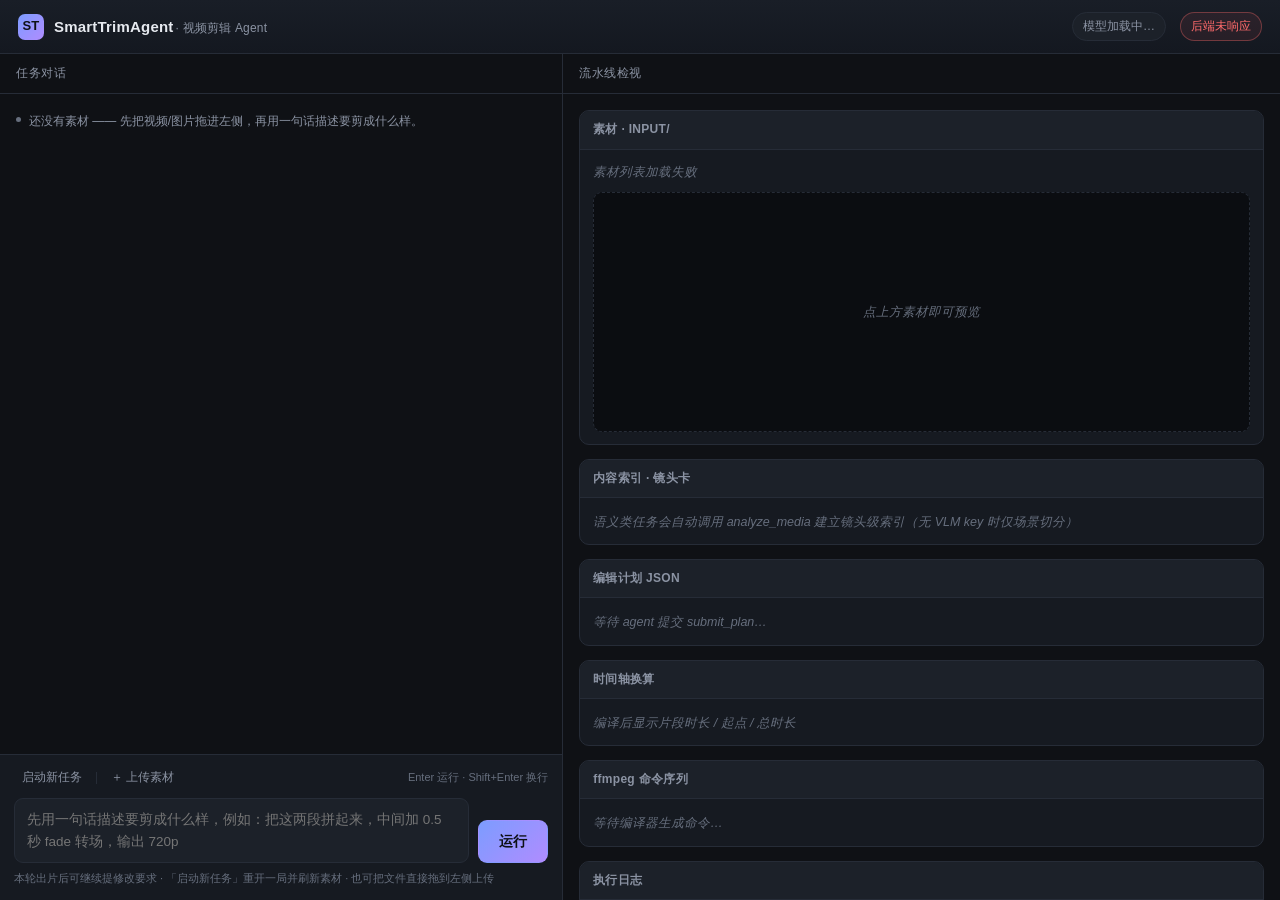
==== web/index.html @ 622e2abd "feat: V4 —— 多模态感知层：analyze_media 镜头级内容理解 - 新增 video_editing/content_analysis.py：ffmpeg 场景切分（确定性时间边界）" ====
<!DOCTYPE html>
<html lang="zh-CN">
<head>
<meta charset="utf-8">
<meta name="viewport" content="width=device-width, initial-scale=1">
<title>SmartTrimAgent · 视频剪辑 Agent</title>
<style>
  :root{
    --bg:#0f1115; --panel:#161a21; --panel2:#1c2129; --line:#262c37;
    --text:#e6e9ef; --muted:#8b93a3; --dim:#666e7d;
    --accent:#7c9cff; --accent2:#b08cff;
    --ok:#3ddc84; --bad:#ff6b6b; --warn:#ffc14d;
    --mono:"JetBrains Mono",ui-monospace,Consolas,"Courier New",monospace;
  }
  *{box-sizing:border-box}
  html,body{height:100%}
  body{
    margin:0;background:var(--bg);color:var(--text);
    font:14px/1.6 -apple-system,BlinkMacSystemFont,"Segoe UI","Microsoft YaHei",sans-serif;
    display:flex;flex-direction:column;overflow:hidden;
  }
  /* ---------- header ---------- */
  header{
    display:flex;align-items:center;gap:14px;padding:12px 18px;
    background:linear-gradient(180deg,#191e27,#141820);border-bottom:1px solid var(--line);
    flex:0 0 auto;
  }
  .logo{display:flex;align-items:center;gap:10px;font-weight:600;font-size:15px;letter-spacing:.2px}
  .logo .mark{
    width:26px;height:26px;border-radius:7px;flex:0 0 auto;
    background:linear-gradient(135deg,var(--accent),var(--accent2));
    display:grid;place-items:center;font-size:13px;color:#0e1116;font-weight:800;
  }
  .logo small{font-weight:400;color:var(--muted);font-size:12px;margin-left:2px}
  .grow{flex:1}
  .pill{
    font-size:12px;padding:4px 10px;border-radius:999px;border:1px solid var(--line);
    background:var(--panel2);color:var(--muted);white-space:nowrap;
  }
  .pill.ok{color:var(--ok);border-color:rgba(61,220,132,.35);background:rgba(61,220,132,.08)}
  .pill.bad{color:var(--bad);border-color:rgba(255,107,107,.35);background:rgba(255,107,107,.08)}
  /* ---------- layout ---------- */
  main{flex:1;display:grid;grid-template-columns:minmax(360px,44fr) 56fr;min-height:0}
  .col{display:flex;flex-direction:column;min-height:0;min-width:0}
  .col.left{border-right:1px solid var(--line)}
  .colhead{
    padding:10px 16px;font-size:12px;color:var(--muted);letter-spacing:.5px;
    text-transform:uppercase;border-bottom:1px solid var(--line);flex:0 0 auto;
    display:flex;align-items:center;gap:8px;
  }
  .scroll{overflow-y:auto;overflow-x:hidden;padding:16px;flex:1;min-height:0}
  .scroll::-webkit-scrollbar{width:10px}
  .scroll::-webkit-scrollbar-thumb{background:#2b313c;border-radius:6px}
  .scroll::-webkit-scrollbar-track{background:transparent}
  /* ---------- chat ---------- */
  #msgs{display:flex;flex-direction:column;gap:14px}
  .msg{max-width:100%}
  .who{font-size:11px;color:var(--dim);margin-bottom:5px;letter-spacing:.4px;text-transform:uppercase}
  .bubble{
    background:var(--panel);border:1px solid var(--line);border-radius:10px;
    padding:10px 13px;white-space:pre-wrap;word-break:break-word;
  }
  .msg.user .bubble{background:rgba(124,156,255,.10);border-color:rgba(124,156,255,.28)}
  .tc{margin-top:9px;display:flex;flex-direction:column;gap:6px}
  .tc-item{
    border:1px solid var(--line);border-radius:8px;background:var(--panel2);overflow:hidden;
  }
  .tc-item>summary{
    cursor:pointer;padding:6px 10px;font-size:12px;display:flex;align-items:center;gap:7px;
    list-style:none;user-select:none;
  }
  .tc-item>summary::-webkit-details-marker{display:none}
  .tc-item>summary::before{content:"▸";color:var(--dim);font-size:10px;transition:transform .15s}
  .tc-item[open]>summary::before{transform:rotate(90deg)}
  .tc-name{font-family:var(--mono);color:var(--accent);font-size:12px}
  pre{
    margin:0;padding:10px 12px;background:#12161d;border-top:1px solid var(--line);
    font-family:var(--mono);font-size:11.5px;line-height:1.55;overflow-x:auto;
    max-height:280px;overflow-y:auto;color:#c9d1e0;
  }
  .sys-line{
    font-size:12px;color:var(--muted);padding:2px 0;display:flex;gap:8px;align-items:baseline;
  }
  .sys-line .dot{width:5px;height:5px;border-radius:50%;background:var(--dim);flex:0 0 auto;position:relative;top:-3px}
  .sys-line.run .dot{background:var(--accent);animation:pulse 1.1s ease-in-out infinite}
  @keyframes pulse{0%,100%{opacity:.35}50%{opacity:1}}
  .err{
    border:1px solid rgba(255,107,107,.4);background:rgba(255,107,107,.08);
    border-radius:9px;padding:10px 13px;color:#ffb3b3;
  }
  /* ---------- 反问 / 幻觉标记 ---------- */
  .qtag{
    display:inline-block;font-size:10px;font-weight:700;letter-spacing:.5px;
    padding:1px 7px;border-radius:5px;margin-bottom:6px;
    background:rgba(255,193,77,.16);color:var(--warn);
  }
  .opts{display:flex;flex-wrap:wrap;gap:6px;margin-top:9px}
  .opt{
    font-size:11.5px;padding:4px 10px;border-radius:999px;cursor:pointer;
    border:1px solid rgba(255,193,77,.45);background:rgba(255,193,77,.10);
    color:var(--warn);transition:.15s;white-space:nowrap;
  }
  .opt:hover{background:rgba(255,193,77,.24);color:#ffd699}
  .hallu{
    font-size:12px;color:var(--warn);border:1px solid rgba(255,193,77,.35);
    background:rgba(255,193,77,.07);border-radius:8px;padding:7px 11px;
  }
  /* ---------- composer ---------- */
  .composer{flex:0 0 auto;border-top:1px solid var(--line);padding:10px 14px 12px;background:var(--panel)}
  .toolbar{display:flex;align-items:center;gap:2px;margin-bottom:8px}
  .btn-flat{
    font:inherit;font-size:12px;font-weight:500;background:none;border:none;
    color:var(--muted);cursor:pointer;padding:3px 8px;border-radius:6px;white-space:nowrap;
  }
  .btn-flat:hover{color:var(--accent);background:rgba(124,156,255,.08)}
  .btn-flat:disabled{opacity:.4;cursor:not-allowed}
  .tsep{width:1px;height:12px;background:var(--line);margin:0 4px;flex:0 0 auto}
  .toolbar .grow{flex:1}
  .toolbar .keys{font-size:11px;color:var(--dim)}
  .inputrow{display:flex;gap:9px;align-items:flex-end}
  textarea{
    flex:1;resize:none;min-height:44px;max-height:150px;padding:10px 12px;
    background:var(--panel2);color:var(--text);border:1px solid var(--line);
    border-radius:9px;font:inherit;font-size:13.5px;outline:none;
  }
  textarea:focus{border-color:rgba(124,156,255,.55);box-shadow:0 0 0 3px rgba(124,156,255,.10)}
  button{
    font:inherit;font-weight:600;font-size:13.5px;padding:10px 20px;border-radius:9px;
    border:1px solid transparent;cursor:pointer;white-space:nowrap;
    background:linear-gradient(135deg,var(--accent),var(--accent2));color:#0d1016;
  }
  button:disabled{opacity:.45;cursor:not-allowed}
  .hint{font-size:11px;color:var(--dim);margin-top:7px}
  /* ---------- 成品播放器（限高缩小，居中） ---------- */
  #cardResult .body{display:flex;flex-direction:column;align-items:center}
  #player{max-width:100%;max-height:300px;width:auto;border-radius:9px;background:#000;
          display:block;border:1px solid var(--line);object-fit:contain}
  /* ---------- 素材（右栏列表 + 预览） ---------- */
  .col.left{position:relative}
  .matwrap{display:flex;flex-direction:column;gap:10px}
  .matlist{
    display:flex;flex-wrap:wrap;gap:6px;
    max-height:136px;overflow-y:auto;padding-right:2px;
  }
  .mat{
    display:flex;align-items:center;gap:8px;flex:1 1 270px;min-width:200px;
    font-size:12px;padding:6px 8px;
    border:1px solid var(--line);border-radius:8px;background:var(--panel2);
    cursor:pointer;transition:.15s;position:relative;overflow:hidden;
  }
  .mat:hover{border-color:rgba(124,156,255,.5);background:#232a35}
  .mat.on{border-color:rgba(124,156,255,.75);background:rgba(124,156,255,.10)}
  .mat .kind{font-size:9.5px;font-weight:700;letter-spacing:.5px;padding:2px 5px;
             border-radius:4px;flex:0 0 auto}
  .mat .kind.video{background:rgba(124,156,255,.16);color:var(--accent)}
  .mat .kind.image{background:rgba(61,220,132,.14);color:var(--ok)}
  .mat .kind.audio{background:rgba(255,193,77,.14);color:var(--warn)}
  .mat .nmwrap{flex:1;min-width:0;display:flex;flex-direction:column;line-height:1.35}
  .mat .nm{overflow:hidden;text-overflow:ellipsis;white-space:nowrap}
  .mat .meta{color:var(--dim);font-size:10.5px;font-family:var(--mono);
             overflow:hidden;text-overflow:ellipsis;white-space:nowrap}
  .mat .act,.mat .del{
    flex:0 0 auto;font-size:10.5px;color:var(--dim);
    border:1px solid var(--line);border-radius:5px;padding:1px 6px;line-height:1.5;
  }
  .mat .act:hover{color:var(--accent);border-color:rgba(124,156,255,.5)}
  .mat .del:hover{color:var(--bad);border-color:rgba(255,107,107,.5)}
  .mat .bar{position:absolute;left:0;bottom:0;height:2px;background:var(--accent);
            width:0;transition:width .2s}
  .mat.up{border-style:dashed;opacity:.85;cursor:default}
  .mat.err{border-color:rgba(255,107,107,.5);color:#ffb3b3;cursor:default}
  .matprev{
    min-height:240px;padding:12px;border-radius:9px;
    border:1px dashed var(--line);background:#0b0d11;
    display:flex;flex-direction:column;align-items:center;justify-content:center;gap:9px;
  }
  .matprev img,.matprev video{
    max-width:100%;max-height:330px;display:block;border-radius:7px;background:#000;
  }
  .matprev audio{width:min(100%,420px)}
  .matprev .cap{font-size:11.5px;color:var(--muted);text-align:center;line-height:1.7;
                word-break:break-all;max-width:100%}
  .matprev .cap a{color:var(--accent);text-decoration:none}
  .matprev .cap a:hover{text-decoration:underline}
  .dropover{
    position:absolute;inset:0;z-index:20;display:none;place-items:center;
    background:rgba(124,156,255,.10);border:2px dashed rgba(124,156,255,.6);
    border-radius:10px;font-size:15px;font-weight:600;color:var(--accent);pointer-events:none;
  }
  .dropover.on{display:grid}
  /* ---------- 内容索引（V4 镜头卡） ---------- */
  .cfile{margin-bottom:10px}
  .cfile:last-child{margin-bottom:0}
  .cfile .fn{font-size:11.5px;color:var(--muted);margin-bottom:5px;word-break:break-all}
  .cfile .sum{font-size:11px;color:var(--dim);margin-bottom:6px}
  .shotrow{display:flex;gap:8px;align-items:baseline;font-size:12px;
    border:1px solid var(--line);border-radius:7px;padding:4px 8px;
    background:var(--panel2);margin-bottom:4px}
  .shotrow .rng{font-family:var(--mono);font-size:10.5px;color:var(--accent);
    flex:0 0 auto;min-width:104px}
  .shotrow .lab{color:var(--text);min-width:0;flex:1}
  .qchip{font-size:10px;font-weight:700;padding:1px 6px;border-radius:4px;flex:0 0 auto}
  .qchip.good{background:rgba(61,220,132,.14);color:var(--ok)}
  .qchip.ok{background:rgba(124,156,255,.12);color:var(--accent)}
  .qchip.poor{background:rgba(255,193,77,.14);color:var(--warn)}
  .anaprog{font-size:12px;color:var(--muted);margin-bottom:10px}
  .anaprog .pbar{display:inline-block;width:90px;height:6px;border-radius:3px;
    background:var(--line);vertical-align:middle;margin-left:8px;overflow:hidden}
  .anaprog .pbar i{display:block;height:100%;background:var(--accent);width:0;transition:width .3s}
  /* ---------- inspector ---------- */
  .card{
    background:var(--panel);border:1px solid var(--line);border-radius:10px;
    margin-bottom:14px;overflow:hidden;
  }
  .card>h3{
    margin:0;padding:9px 13px;font-size:12px;font-weight:600;letter-spacing:.3px;
    color:var(--muted);border-bottom:1px solid var(--line);background:var(--panel2);
    display:flex;align-items:center;gap:8px;
  }
  .card>h3 .grow{flex:1}
  .card .body{padding:12px 13px}
  .empty{color:var(--dim);font-size:12.5px;font-style:italic}
  /* stat grid */
  .stats{display:grid;grid-template-columns:repeat(auto-fit,minmax(120px,1fr));gap:9px}
  .stat{background:var(--panel2);border:1px solid var(--line);border-radius:8px;padding:8px 10px}
  .stat .k{font-size:10.5px;color:var(--dim);letter-spacing:.4px;text-transform:uppercase}
  .stat .v{font-family:var(--mono);font-size:14px;color:var(--accent);margin-top:2px}
  /* commands */
  .cmd{border-top:1px solid var(--line);padding:10px 0}
  .cmd:first-child{border-top:0;padding-top:0}
  .cmd .meta{display:flex;align-items:center;gap:8px;margin-bottom:6px;flex-wrap:wrap}
  .stage{
    font-size:10px;font-weight:700;letter-spacing:.6px;text-transform:uppercase;
    padding:2px 7px;border-radius:5px;
  }
  .stage.detect{background:rgba(255,193,77,.14);color:var(--warn)}
  .stage.normalize{background:rgba(124,156,255,.14);color:var(--accent)}
  .stage.render{background:rgba(176,140,255,.16);color:var(--accent2)}
  .cmd .desc{font-size:12.5px;color:var(--text)}
  .cmd code{
    display:block;font-family:var(--mono);font-size:11.5px;line-height:1.6;color:#a9b4c8;
    background:#12161d;border:1px solid var(--line);border-radius:7px;padding:9px 11px;
    white-space:pre-wrap;word-break:break-all;
  }
  /* log */
  .log{display:flex;flex-direction:column;gap:7px}
  .logrow{display:flex;gap:9px;align-items:flex-start;font-size:12.5px}
  .badge{
    font-size:10px;font-weight:700;padding:2px 7px;border-radius:5px;flex:0 0 auto;
    position:relative;top:2px;
  }
  .badge.ok{background:rgba(61,220,132,.14);color:var(--ok)}
  .badge.fail{background:rgba(255,107,107,.14);color:var(--bad)}
  /* result */
  video{max-width:100%;border-radius:9px;background:#000;display:block;border:1px solid var(--line)}
  .resultbar{display:flex;align-items:center;gap:10px;margin-top:10px;flex-wrap:wrap}
  .resultbar a{
    color:var(--accent);text-decoration:none;font-size:12.5px;
    border:1px solid rgba(124,156,255,.3);padding:4px 10px;border-radius:7px;
  }
  .resultbar a:hover{background:rgba(124,156,255,.1)}
  .verify{font-size:12.5px;display:flex;align-items:center;gap:6px}
  @media (max-width:940px){
    main{grid-template-columns:1fr;grid-template-rows:1fr 1fr}
    .col.left{border-right:0;border-bottom:1px solid var(--line)}
    .matprev{min-height:170px}
  }
</style>
</head>
<body>
<header>
  <div class="logo">
    <span class="mark">ST</span>
    <span>SmartTrimAgent<small>· 视频剪辑 Agent</small></span>
  </div>
  <div class="grow"></div>
  <span class="pill" id="modelPill">模型加载中…</span>
  <span class="pill" id="ffPill">检测 ffmpeg…</span>
</header>

<main>
  <!-- ========== 左：对话 ========== -->
  <section class="col left">
    <div class="colhead">任务对话</div>
    <div class="scroll" id="chatScroll"><div id="msgs"></div></div>
    <div class="composer">
      <input type="file" id="fileInput" multiple hidden>
      <div class="toolbar">
        <button class="btn-flat" id="newTaskBtn">启动新任务</button>
        <span class="tsep"></span>
        <button class="btn-flat" id="pickBtn">＋ 上传素材</button>
        <span class="grow"></span>
        <span class="keys">Enter 运行 · Shift+Enter 换行</span>
      </div>
      <div class="inputrow">
        <textarea id="task" placeholder="先用一句话描述要剪成什么样，例如：把这两段拼起来，中间加 0.5 秒 fade 转场，输出 720p"></textarea>
        <button id="send">运行</button>
      </div>
      <div class="hint">本轮出片后可继续提修改要求 · 「启动新任务」重开一局并刷新素材 · 也可把文件直接拖到左侧上传</div>
    </div>
    <div class="dropover" id="dropover">松开以上传素材</div>
  </section>

  <!-- ========== 右：素材 + 流水线 ========== -->
  <section class="col right">
    <div class="colhead">流水线检视<span class="grow"></span><span id="elapsed"></span></div>
    <div class="scroll">
      <div class="card">
        <h3>素材 · INPUT/<span class="grow"></span>
          <span style="color:var(--dim);font-size:11px" id="matMeta"></span></h3>
        <div class="body">
          <div class="matwrap">
            <div class="matlist" id="matList"><span class="empty">加载中…</span></div>
            <div class="matprev" id="matPrev"><span class="empty">点上方素材即可预览</span></div>
          </div>
        </div>
      </div>

      <div class="card" id="cardContent">
        <h3>内容索引 · 镜头卡<span class="grow"></span>
          <span style="color:var(--dim);font-size:11px" id="contentMeta"></span></h3>
        <div class="body" id="contentBody">
          <div class="anaprog" id="anaProg" hidden></div>
          <div id="contentList">
            <span class="empty">语义类任务会自动调用 analyze_media 建立镜头级索引（无 VLM key 时仅场景切分）</span>
          </div>
        </div>
      </div>

      <div class="card" id="cardResult" hidden>
        <h3>成品 <span class="grow"></span><span class="verify" id="verifyBox"></span></h3>
        <div class="body">
          <video id="player" controls playsinline preload="metadata"></video>
          <div class="resultbar">
            <a id="dl" download>下载 / 打开原视频</a>
            <span id="outMeta" style="color:var(--muted);font-size:12.5px"></span>
          </div>
        </div>
      </div>

      <div class="card">
        <h3>编辑计划 JSON<span class="grow"></span><span style="color:var(--dim);font-size:11px" id="planMeta"></span></h3>
        <div class="body" id="planBody"><span class="empty">等待 agent 提交 submit_plan…</span></div>
      </div>

      <div class="card">
        <h3>时间轴换算</h3>
        <div class="body" id="mathBody"><span class="empty">编译后显示片段时长 / 起点 / 总时长</span></div>
      </div>

      <div class="card">
        <h3>ffmpeg 命令序列</h3>
        <div class="body" id="cmdBody"><span class="empty">等待编译器生成命令…</span></div>
      </div>

      <div class="card">
        <h3>执行日志</h3>
        <div class="body" id="logBody"><span class="empty">尚未执行</span></div>
      </div>

      <div class="card">
        <h3>历史产物</h3>
        <div class="body" id="outBody"><span class="empty">—</span></div>
      </div>
    </div>
  </section>
</main>

<script>
const $ = s => document.querySelector(s);
const msgsEl = $('#msgs'), chatScroll = $('#chatScroll');
let busy = false, t0 = 0, timer = null;
let hasMaterials = null;   // null=未知（不禁用运行键）· true/false=已确认

/* ---------- 会话（v3.1）：一个 session_id 活到点「启动新任务」为止 ---------- */
const PH_FIRST = '先用一句话描述要剪成什么样，例如：把这两段拼起来，中间加 0.5 秒 fade 转场，输出 720p';
const PH_MORE  = '继续提修改要求，例如：把花字改成 3 秒 / 输出换成 1080p；没看懂它的反问也可以直接回答';
const WELCOME  = '还没有素材 —— 先把视频/图片拖进左侧，再用一句话描述要剪成什么样。';
function _newSessionId(){
  return (window.crypto && crypto.randomUUID)
    ? crypto.randomUUID()
    : 's' + Date.now().toString(36) + Math.random().toString(36).slice(2, 10);
}
let sessionId = localStorage.getItem('st_session');
if (!sessionId){ sessionId = _newSessionId(); localStorage.setItem('st_session', sessionId); }
let turnCount = parseInt(localStorage.getItem('st_turns_' + sessionId) || '0', 10);

/* ---------- 小工具 ---------- */
function esc(s){ return String(s).replace(/[&<>]/g, c => ({'&':'&amp;','<':'&lt;','>':'&gt;'}[c])); }
function el(tag, cls, text){
  const n = document.createElement(tag);
  if (cls) n.className = cls;
  if (text != null) n.textContent = text;
  return n;
}
function scrollDown(){ chatScroll.scrollTop = chatScroll.scrollHeight; }
function refreshPlaceholder(){
  $('#task').placeholder = turnCount > 0 ? PH_MORE : PH_FIRST;
}
function jsonBlock(obj){
  const pre = el('pre', null, JSON.stringify(obj, null, 2));
  return pre;
}

/* ---------- 对话渲染 ---------- */
function addUser(text){
  const m = el('div', 'msg user');
  m.append(el('div', 'who', '你'), (() => { const b = el('div','bubble'); b.textContent = text; return b; })());
  msgsEl.append(m); scrollDown();
}
function addSys(text, running){
  const m = el('div', 'msg sys');
  const line = el('div', 'sys-line' + (running ? ' run' : ''));
  line.append(el('span', 'dot'), el('span', null, text));
  m.append(line); msgsEl.append(m); scrollDown();
  return line;
}
function addAssistant(text, toolCalls){
  const m = el('div', 'msg');
  m.append(el('div', 'who', 'agent'));
  if (text) { const b = el('div','bubble'); b.textContent = text; m.append(b); }
  if (toolCalls && toolCalls.length){
    const wrap = el('div', 'tc');
    for (const tc of toolCalls){
      const d = el('details', 'tc-item');
      const s = el('summary');
      s.append(el('span', 'tc-name', tc.name || '?'));
      const n = JSON.stringify(tc.args ?? {});
      s.append(el('span', null, n.length > 68 ? n.slice(0,68) + ' …' : n));
      d.append(s, jsonBlock(tc.args ?? {}));
      // submit_plan 的完整计划已在右侧展示，这里默认折叠
      wrap.append(d);
    }
    m.append(wrap);
  }
  msgsEl.append(m); scrollDown();
}
function addError(text){
  const m = el('div', 'msg');
  m.append(el('div', 'who', '错误'));
  const d = el('div', 'err'); d.textContent = text;
  m.append(d); msgsEl.append(m); scrollDown();
}
/* agent 反问：气泡 + 可点选项（点击填进输入框，不自动提交） */
function addQuestion(question, options){
  const m = el('div', 'msg');
  m.append(el('div', 'who', 'agent · 反问'));
  const b = el('div', 'bubble');
  b.append(el('span', 'qtag', '需要确认'));
  b.append(el('div', null, question || '需要确认一下你的要求。'));
  if (options && options.length){
    const w = el('div', 'opts');
    for (const o of options){
      const c = el('span', 'opt', o);
      c.title = '填进输入框，可补充后再运行';
      c.onclick = () => insertText(o);
      w.append(c);
    }
    b.append(w);
  }
  m.append(b); msgsEl.append(m); scrollDown();
}
/* 幻觉标记：只提示不拦截（warn 琥珀 / error 红） */
function addHallucination(ev){
  const m = el('div', 'msg');
  m.append(el('div', 'who', '系统提示'));
  const d = el('div', 'hallu');
  d.textContent = (ev.level === 'error' ? '幻觉纠偏失败，请人工确认' : '疑似幻觉')
    + `（${ev.signal || '?'}）：${ev.evidence || ''}`;
  m.append(d); msgsEl.append(m); scrollDown();
}

/* ---------- 右侧面板 ---------- */
function resetPanels(){
  $('#planBody').innerHTML = '<span class="empty">等待 agent 提交 submit_plan…</span>';
  $('#mathBody').innerHTML = '<span class="empty">编译后显示片段时长 / 起点 / 总时长</span>';
  $('#cmdBody').innerHTML = '<span class="empty">等待编译器生成命令…</span>';
  $('#logBody').innerHTML = '<span class="empty">尚未执行</span>';
  $('#planMeta').textContent = '';
  $('#verifyBox').textContent = '';
  $('#cardResult').hidden = true;
  $('#player').removeAttribute('src');
}

function renderPlan(plan){
  $('#planBody').replaceChildren(jsonBlock(plan));
  const clips = (plan.clips || []).length, tl = (plan.timeline || []).length;
  const ov = (plan.overlays || []).length;
  $('#planMeta').textContent = `${clips} 素材 · ${tl} 时间轴项 · ${ov} 叠加`;
}

function renderMath(m, plan){
  const box = $('#mathBody'); box.replaceChildren();
  const grid = el('div', 'stats');
  const order = m.order || [];
  const dl = order.map(id => `${id}=${m.durations[id]}s`).join('  ');
  const sl = order.map(id => `${id}=${m.starts[id]}s`).join('  ');
  const kv = [
    ['画布', `${m.width}×${m.height}`],
    ['帧率', `${m.fps} fps`],
    ['片段时长 d_i', dl],
    ['片段起点 S_i', sl],
    ['总时长 D', `${m.D} s`],
  ];
  for (const [k, v] of kv){
    const s = el('div', 'stat');
    s.append(el('div', 'k', k), el('div', 'v', v));
    grid.append(s);
  }
  box.append(grid);

  const ovs = m.overlays || [];
  if (ovs.length){
    const t = el('div', null);
    t.style.cssText = 'margin-top:11px;font-size:12.5px;color:var(--muted)';
    t.textContent = '叠加绝对时间：' + ovs.map(o =>
      `${o.type} @ ${o.at_clip} → ${o.start}s~${o.end}s`).join('　|　');
    box.append(t);
  }
  if ((m.transitions && Object.keys(m.transitions).length)){
    const t = el('div', null);
    t.style.cssText = 'margin-top:7px;font-size:12.5px;color:var(--muted)';
    const xs = Object.entries(m.transitions)
      .filter(([, v]) => v)
      .map(([i, v]) => `#${i} ${v.type} ${v.duration}s`);
    if (xs.length) t.textContent = '转场（挂在第 N 个时间轴项上）：' + xs.join('　|　');
    box.append(t);
  }
}

function renderCommands(cmds){
  const box = $('#cmdBody'); box.replaceChildren();
  for (const c of cmds){
    const d = el('div', 'cmd');
    const meta = el('div', 'meta');
    meta.append(el('span', 'stage ' + c.stage, c.stage), el('span', 'desc', c.description));
    d.append(meta, el('code', null, c.line));
    box.append(d);
  }
}

let logRows = null;
function appendLog(ok, desc, detail){
  if (!logRows){ logRows = el('div', 'log'); $('#logBody').replaceChildren(logRows); }
  const row = el('div', 'logrow');
  row.append(el('span', 'badge ' + (ok ? 'ok' : 'fail'), ok ? 'OK' : 'FAIL'),
             el('span', null, desc || ''));
  logRows.append(row);
  if (detail){
    row.append(jsonBlock(detail));
    row.lastChild.style.flexBasis = '100%';
  }
}

function renderVerify(v){
  const box = $('#verifyBox'); box.replaceChildren();
  const ok = v && v.ok;
  const span = el('span', 'pill ' + (ok ? 'ok' : 'bad'));
  if (v && v.duration != null){
    span.textContent = `回验 ${ok ? '通过' : '不一致'} · 实际 ${v.duration}s / 预期 ${v.expected}s`;
  } else {
    span.textContent = '回验：' + ((v && (v.note || v.error)) || '无结果');
  }
  box.append(span);
}

function showResult(ev){
  const card = $('#cardResult');
  card.hidden = false;
  const p = $('#player');
  p.src = ev.url;
  const a = $('#dl'); a.href = ev.url; a.setAttribute('download', ev.output.split('/').pop());
  $('#outMeta').textContent = ev.output;
  card.scrollIntoView({ behavior: 'smooth', block: 'start' });
}

/* ---------- 内容索引（V4：analyze_media 的镜头卡） ---------- */
function fmtT(v){ return v == null ? '—' : Math.round(v * 10) / 10; }
function renderContentCards(items){
  const box = $('#contentList');
  const withCard = (items || []).filter(it => it.content && !it.content.error);
  if (!withCard.length){
    box.replaceChildren(el('span', 'empty',
      '语义类任务会自动调用 analyze_media 建立镜头级索引（无 VLM key 时仅场景切分）'));
    $('#contentMeta').textContent = '';
    return;
  }
  box.replaceChildren();
  for (const it of withCard){
    const card = it.content;
    const f = el('div', 'cfile');
    f.append(el('div', 'fn',
      it.name + (card.vlm_model ? ' · ' + card.vlm_model : '')));
    if (card.summary) f.append(el('div', 'sum', card.summary));
    if ((card.degradations || []).length)
      f.append(el('div', 'sum', '降级：' + card.degradations.join('、')));
    for (const s of (card.shots || [])){
      const row = el('div', 'shotrow');
      row.append(el('span', 'rng', `${fmtT(s.start)}–${fmtT(s.end)}s`));
      const lab = s.label
        ? `${s.label.person_count}人 · ${s.label.scene} / ${s.label.activity} / ${s.label.mood}`
          + ((s.label.tags || []).length ? '　#' + s.label.tags.join(' #') : '')
        : (s.tag_failed ? '（该镜头打标失败）' : '（未打标签，仅场景切分）');
      row.append(el('span', 'lab', lab));
      if (s.label) row.append(el('span', 'qchip ' + s.label.quality, s.label.quality));
      f.append(row);
    }
    box.append(f);
  }
  $('#contentMeta').textContent = `${withCard.length} 个素材已索引`;
}
function renderAnalysis(ev){
  const p = $('#anaProg');
  p.hidden = false;
  p.replaceChildren();
  const txt = el('span');
  if (ev.stage === 'start'){
    txt.textContent = `开始分析 ${ev.file}（${ev.kind || ''}）：场景切分 + 抽帧…`;
    p.append(txt);
  } else if (ev.stage === 'sample'){
    txt.textContent = `${ev.file}：抽帧完成（${ev.shots} 个镜头），VLM 打标中…`;
    p.append(txt);
  } else if (ev.stage === 'tag'){
    const pc = ev.total ? Math.round(100 * ev.done / ev.total) : 0;
    txt.textContent = `${ev.file || ''}：VLM 打标 ${ev.done}/${ev.total} 批`;
    const bar = el('span', 'pbar'), i = el('i');
    i.style.width = pc + '%';
    bar.append(i);
    p.append(txt, bar);
  } else if (ev.stage === 'done'){
    txt.textContent = ev.cached
      ? `${ev.file}：读取缓存索引（${ev.shots} 镜头）`
      : `${ev.file}：索引完成（${ev.shots} 镜头）${ev.summary ? ' —— ' + ev.summary : ''}`;
    p.append(txt);
    loadInputs();                      // 从 sidecar 刷新镜头卡
    setTimeout(() => { p.hidden = true; }, 6000);
  }
}

/* ---------- 事件分发 ---------- */
function handleEvent(ev){
  switch (ev.type){
    case 'attempt':
      if (ev.max > 1) addSys(`第 ${ev.n}/${ev.max} 轮：让 agent 出编辑计划…`, true);
      else addSys('正在分析素材并生成编辑计划…', true);
      break;
    case 'materials': addSys('本次可用素材：' + ev.names.join('、'), false); break;
    case 'llm':      addAssistant(ev.text, ev.tool_calls); break;
    case 'plan':     renderPlan(ev.plan); break;
    case 'math':     renderMath(ev.math, null); break;
    case 'commands': renderCommands(ev.commands); break;
    case 'status':   addSys(ev.text, true); break;
    case 'exec':     appendLog(ev.ok, ev.description, ev.ok ? null : (ev.error || ev.stderr_tail)); break;
    case 'verify':   renderVerify(ev.verify); break;
    case 'done':
      turnCount += 1;
      localStorage.setItem('st_turns_' + sessionId, String(turnCount));
      refreshPlaceholder();
      showResult(ev); loadOutputs(); break;
    case 'compile_error':
      addSys('计划未通过编译器校验：', false);
      addError(ev.errors.map(e => '· ' + e).join('\n')); break;
    case 'error':    addError(ev.message); break;
    case 'traceback':addSys('内部堆栈已折叠', false); break;
    case 'question': addQuestion(ev.question, ev.options); break;
    case 'hallucination': addHallucination(ev); break;
    case 'analysis': renderAnalysis(ev); break;
  }
}

/* ---------- 运行 ---------- */
async function run(task){
  busy = true;
  refreshSendState();
  resetPanels(); logRows = null;
  $('#anaProg').hidden = true;
  addUser(task);

  t0 = performance.now();
  timer = setInterval(() => {
    $('#elapsed').textContent = ((performance.now() - t0) / 1000).toFixed(1) + ' s';
  }, 100);

  try {
    const resp = await fetch('/api/run', {
      method: 'POST',
      headers: { 'Content-Type': 'application/json' },
      body: JSON.stringify({ task, session_id: sessionId })
    });
    if (!resp.ok || !resp.body) throw new Error('HTTP ' + resp.status);

    const reader = resp.body.getReader(), dec = new TextDecoder();
    let buf = '';
    for (;;){
      const { value, done } = await reader.read();
      if (done) break;
      buf += dec.decode(value, { stream: true });
      let i;
      while ((i = buf.indexOf('\n')) >= 0){
        const line = buf.slice(0, i).trim();
        buf = buf.slice(i + 1);
        if (!line) continue;
        let ev;
        try { ev = JSON.parse(line); } catch { continue; }
        handleEvent(ev);
      }
    }
    addSys('本轮结束。', false);
  } catch (e){
    addError('请求失败：' + e.message);
  } finally {
    clearInterval(timer);
    $('#elapsed').textContent = ((performance.now() - t0) / 1000).toFixed(1) + ' s';
    busy = false;
    refreshSendState();
  }
}

/* ---------- 素材：列表 / 上传 / 删除 ---------- */
function fmtSize(n){
  if (n >= 1048576) return (n / 1048576).toFixed(1) + 'MB';
  if (n >= 1024) return (n / 1024).toFixed(0) + 'KB';
  return n + 'B';
}
function fmtMeta(it){
  const p = it.probe;
  if (!p || !p.ok) return fmtSize(it.size);
  const bits = [];
  if (p.width) bits.push(p.width + '×' + p.height);
  if (p.duration != null) bits.push(p.duration + 's');
  else if (it.kind === 'image') bits.push('静图');
  if (p.fps) bits.push(p.fps + 'fps');
  if (it.kind === 'audio'){
    if (p.channels) bits.push(p.channels + 'ch');
    if (p.sample_rate) bits.push(Math.round(p.sample_rate / 1000) + 'kHz');
    if (p.codec) bits.push(p.codec);
  } else if (p.has_audio === false) bits.push('无音轨');
  bits.push(fmtSize(it.size));
  return bits.join(' · ');
}
/* 列表格子窄，只留最关键的几项；完整信息在预览区的说明行里 */
function fmtChip(it){
  const p = it.probe;
  if (!p || !p.ok) return fmtSize(it.size);
  const bits = [];
  if (p.width) bits.push(p.width + '×' + p.height);
  if (p.duration != null) bits.push(p.duration + 's');
  else if (it.kind === 'image') bits.push('静图');
  if (it.kind === 'audio' && p.channels) bits.push(p.channels + 'ch');
  bits.push(fmtSize(it.size));
  return bits.join(' · ');
}
function insertText(s){
  const ta = $('#task');
  const pos = ta.selectionStart ?? ta.value.length;
  const pre = ta.value.slice(0, pos), post = ta.value.slice(pos);
  ta.value = pre + (pre && !/\s$/.test(pre) ? ' ' : '') + s + post;
  ta.focus();
  ta.dispatchEvent(new Event('input'));
}

const KIND_LABEL = { video: 'VIDEO', image: 'IMG', audio: 'AUDIO' };
let selectedMat = null;        // 当前预览中的素材名（刷新列表后用于保持高亮）

/* 点素材行 → 在右侧预览区展示原始素材 */
function showPreview(it){
  selectedMat = it ? it.name : null;
  for (const n of document.querySelectorAll('#matList .mat'))
    n.classList.toggle('on', n.dataset.name === selectedMat);

  const box = $('#matPrev'); box.replaceChildren();
  if (!it){ box.append(el('span', 'empty', '点上方素材即可预览')); return; }

  const url = it.url || matUrl(it.name);
  let media;
  if (it.kind === 'image')      media = el('img');
  else if (it.kind === 'audio'){ media = el('audio'); media.controls = true; }
  else                         { media = el('video'); media.controls = true; }
  media.src = url;
  if (media.tagName !== 'IMG') media.preload = 'metadata';
  media.onerror = () => {
    media.remove();
    box.prepend(el('div', 'empty', '浏览器解不开这个格式（常见于 hevc / mkv），点下方链接用本地播放器打开。'));
  };
  box.append(media);

  const cap = el('div', 'cap');
  cap.append(el('div', null, it.path + ' · ' + fmtMeta(it)));
  const a = el('a', null, '在新标签打开 / 下载');
  a.href = url; a.target = '_blank'; a.rel = 'noopener';
  cap.append(a);
  box.append(cap);
}

function matUrl(name){ return '/input/' + encodeURIComponent(name); }

function matRow(it){
  const node = el('div', 'mat');
  node.dataset.name = it.name;
  node.title = it.path + (it.uploaded
    ? '（网页上传，「启动新任务」时会自动清除）'
    : '（手动放置，不会被自动清除，可在此移除）');
  node.append(el('span', 'kind ' + it.kind, KIND_LABEL[it.kind] || 'FILE'));
  const wrap = el('div', 'nmwrap');
  const nm = el('div', 'nm', it.name);
  const meta = el('div', 'meta', fmtChip(it));
  nm.title = it.path; meta.title = fmtMeta(it);
  wrap.append(nm, meta);
  node.append(wrap);

  const act = el('span', 'act', '引用');
  act.title = '把路径插入到下面的需求输入框';
  act.onclick = e => { e.stopPropagation(); insertText(it.path); };
  node.append(act);

  const del = el('span', 'del', '×');
  del.title = '把素材移出 INPUT/（不再提供给 agent）';
  del.onclick = async e => {
    e.stopPropagation();
    if (!confirm('把素材 ' + it.name + ' 移出 INPUT/ ？')) return;
    try {
      const r = await fetch('/api/delete', {
        method: 'POST', headers: { 'Content-Type': 'application/json' },
        body: JSON.stringify({ name: it.name })
      });
      const j = await r.json().catch(() => ({}));
      if (!r.ok || !j.ok) { addError('移除失败：' + (j.error || ('HTTP ' + r.status))); return; }
      addSys(j.mode === 'moved'
        ? `已把「${it.name}」移出素材区（当前环境不允许真删，文件在 ${j.detail}）`
        : `已删除素材「${it.name}」`, false);
      if (selectedMat === it.name) showPreview(null);
      loadInputs();
    } catch (err){ addError('移除失败：' + err.message); }
  };
  node.append(del);

  node.onclick = () => showPreview(it);
  return node;
}

async function loadInputs(){
  const box = $('#matList');
  try {
    const d = await (await fetch('/api/inputs?probe=1')).json();
    const items = d.inputs || [];
    hasMaterials = items.length > 0;
    box.replaceChildren();
    if (!items.length){
      box.append(el('span', 'empty', '还没有素材 —— 点下方「＋ 上传素材」，或把文件拖到左侧面板'));
      showPreview(null);
    } else {
      for (const it of items) box.append(matRow(it));
      // 刷新后保持原来的选中项；若那个素材已被移除，则清空预览
      showPreview(items.find(x => x.name === selectedMat) || null);
    }
    $('#matMeta').textContent = items.length ? `${items.length} 个素材` : '';
    renderContentCards(items);          // V4：sidecar 命中的素材顺带渲染镜头卡
  } catch (e){
    hasMaterials = null;                       // 情况不明就别锁住运行键
    box.replaceChildren(el('span', 'empty', '素材列表加载失败'));
  }
  refreshSendState();
}

function refreshSendState(){
  const btn = $('#send');
  btn.disabled = busy || hasMaterials === false;
  btn.title = hasMaterials === false ? '请先上传素材' : '';
}

function uploadFile(file){
  return new Promise(resolve => {
    const box = $('#matList');
    const isImg = /^image\//.test(file.type) || /\.(png|jpe?g|jfif|webp|bmp|gif|tiff?|heic|avif)$/i.test(file.name);
    const kind = isImg ? 'image' : 'video';
    const node = el('div', 'mat up');
    node.append(el('span', 'kind ' + kind, isImg ? 'IMG' : 'VIDEO'));
    const wrap = el('div', 'nmwrap');
    const meta = el('div', 'meta', '上传中 0%');
    wrap.append(el('div', 'nm', file.name), meta);
    node.append(wrap);
    const bar = el('div', 'bar');
    node.append(bar);
    const empty = box.querySelector('.empty');
    if (empty) empty.remove();
    box.prepend(node);

    const xhr = new XMLHttpRequest();
    xhr.open('POST', '/api/upload?name=' + encodeURIComponent(file.name));
    xhr.setRequestHeader('Content-Type', 'application/octet-stream');
    xhr.upload.onprogress = e => {
      if (!e.lengthComputable) return;
      const pc = Math.round(e.loaded / e.total * 100);
      meta.textContent = '上传中 ' + pc + '%';
      bar.style.width = pc + '%';
    };
    xhr.onload = () => {
      let j = {};
      try { j = JSON.parse(xhr.responseText); } catch {}
      if (xhr.status === 200 && j.ok){
        meta.textContent = '校验中…';
        if (j.renamed) addSys(`「${file.name}」与已有文件重名，已存为 ${j.name}`, false);
        loadInputs();
        resolve(true);
      } else {
        node.classList.remove('up');
        node.classList.add('err');
        meta.textContent = '已拒绝';
        bar.remove();
        const del = el('span', 'del', '×');
        del.title = '移除这条记录';
        del.onclick = ev => { ev.stopPropagation(); node.remove(); };
        node.append(del);
        addError(`上传 ${file.name} 被拒绝：${j.error || ('HTTP ' + xhr.status)}`);
        resolve(false);
      }
    };
    xhr.onerror = () => {
      node.classList.remove('up'); node.classList.add('err');
      meta.textContent = '网络错误'; bar.remove();
      resolve(false);
    };
    xhr.send(file);
  });
}

async function uploadFiles(files){
  const list = Array.from(files || []);
  if (!list.length) return;
  addSys(`开始上传 ${list.length} 个素材…`, true);
  let ok = 0;
  for (const f of list) if (await uploadFile(f)) ok++;
  addSys(`上传完成：${ok}/${list.length} 个可用。`, false);
}

function initUploads(){
  $('#pickBtn').onclick = () => $('#fileInput').click();
  $('#fileInput').onchange = e => { uploadFiles(e.target.files); e.target.value = ''; };

  const col = document.querySelector('.col.left');
  const over = $('#dropover');
  let depth = 0;
  col.addEventListener('dragenter', e => { e.preventDefault(); depth++; over.classList.add('on'); });
  col.addEventListener('dragover', e => e.preventDefault());
  col.addEventListener('dragleave', () => { if (--depth <= 0){ depth = 0; over.classList.remove('on'); } });
  col.addEventListener('drop', e => {
    e.preventDefault(); depth = 0; over.classList.remove('on');
    if (e.dataTransfer && e.dataTransfer.files) uploadFiles(e.dataTransfer.files);
  });
  // 拖到页面别处时别让浏览器直接打开文件
  window.addEventListener('dragover', e => e.preventDefault());
  window.addEventListener('drop', e => e.preventDefault());
}

/* ---------- 初始化 ---------- */
async function loadOutputs(){
  try {
    const d = await (await fetch('/api/outputs')).json();
    const box = $('#outBody'); box.replaceChildren();
    if (!d.outputs.length){ box.append(el('span', 'empty', 'OUTPUT/ 下还没有产物')); return; }
    for (const o of d.outputs){
      const row = el('div', 'logrow');
      const a = el('a', null, o.name);
      a.href = o.url; a.style.cssText = 'color:var(--accent);text-decoration:none';
      row.append(a, el('span', null, (o.size / 1048576).toFixed(2) + ' MB'));
      box.append(row);
    }
  } catch {}
}

async function boot(){
  try {
    const h = await (await fetch('/api/health')).json();
    const ff = $('#ffPill');
    if (h.ffmpeg && h.ffprobe){
      ff.className = 'pill ok';
      ff.textContent = 'ffmpeg 就绪' + (h.ffmpeg_version ? ' · ' + h.ffmpeg_version.replace('ffmpeg version ', '').split(' Copyright')[0] : '');
      ff.title = h.ffmpeg + '\n' + h.ffprobe;
    } else {
      ff.className = 'pill bad';
      ff.textContent = 'ffmpeg 未安装，渲染会失败';
    }
    $('#modelPill').textContent = '模型 · ' + h.model;
    if (h.upload && h.upload.exts){
      $('#fileInput').accept = h.upload.exts.join(',');
      $('#pickBtn').title =
        `支持 ${h.upload.exts.length} 种扩展名，单个上限 ${h.upload.max_mb}MB\n` +
        h.upload.exts.join('  ');
    }
  } catch (e){
    $('#ffPill').className = 'pill bad';
    $('#ffPill').textContent = '后端未响应';
  }
  initUploads();
  loadInputs();
  loadOutputs();
}

$('#send').onclick = () => {
  const v = $('#task').value.trim();
  if (!v || busy) return;
  $('#task').value = '';                 // 发出即清空，避免残留上一条
  $('#task').style.height = 'auto';
  run(v);
};
/* 「启动新任务」：清空上一任务上传的全部素材（后端以白名单为准），
   再重开一局；清理失败（如任务运行中）则保持当前会话不变 */
$('#newTaskBtn').onclick = async () => {
  if (busy) return;
  const old = sessionId;
  try {
    const r = await fetch('/api/session/reset', {
      method: 'POST', headers: { 'Content-Type': 'application/json' },
      body: JSON.stringify({ session_id: old })
    });
    const j = await r.json().catch(() => ({}));
    if (!r.ok || !j.ok){
      addError('启动新任务失败：' + (j.error || ('HTTP ' + r.status)) + '，当前会话保持不变。');
      return;
    }
  } catch (e){
    addError('启动新任务失败：' + e.message + '，当前会话保持不变。');
    return;
  }
  sessionId = _newSessionId();
  localStorage.setItem('st_session', sessionId);
  turnCount = 0;
  localStorage.setItem('st_turns_' + sessionId, '0');
  msgsEl.replaceChildren();
  addSys(WELCOME, false);
  resetPanels();
  loadInputs();
  refreshPlaceholder();
  $('#task').value = '';
  $('#task').dispatchEvent(new Event('input'));
  $('#task').focus();
};
$('#task').addEventListener('keydown', e => {
  if (e.key === 'Enter' && !e.shiftKey){ e.preventDefault(); $('#send').click(); }
});
$('#task').addEventListener('input', e => {
  e.target.style.height = 'auto';
  e.target.style.height = Math.min(150, e.target.scrollHeight) + 'px';
});

refreshPlaceholder();
addSys(WELCOME, false);
boot();
</script>
</body>
</html>
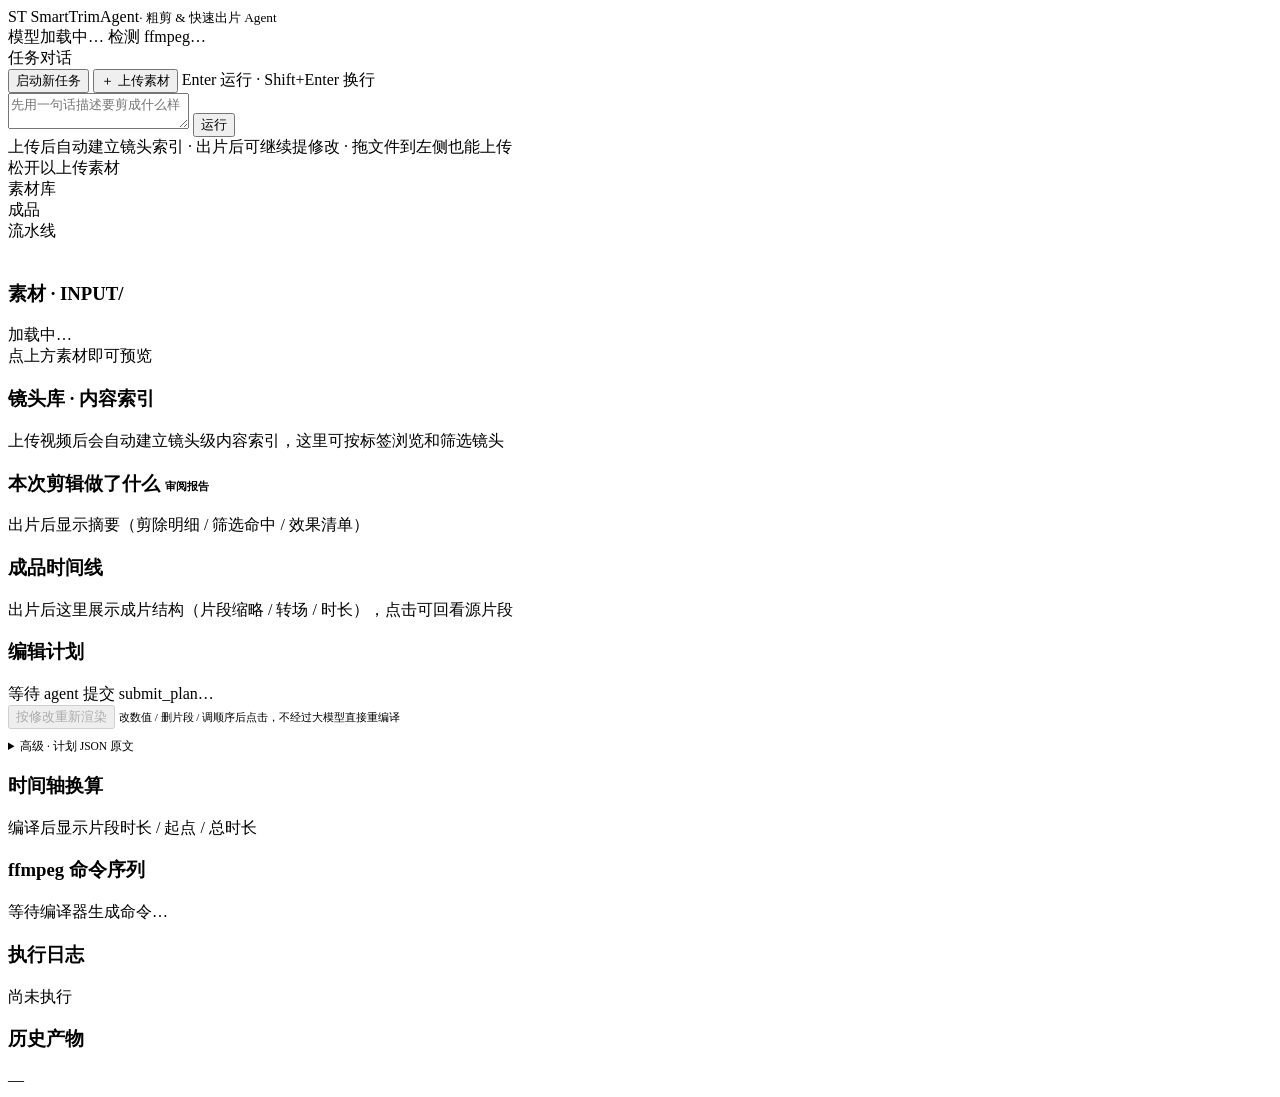
==== commit f5ad6f32: "feat: V5 —— 前端媒体化：零构建模块化 + 镜头库/缩略图/只读时间线 + 参数卡片回改/审阅报告/取消 - index.html 瘦身为骨架，逻辑拆入 web/static/js 十个 E" ====
--- a/web/index.html
+++ b/web/index.html
@@ -4,274 +4,13 @@
 <meta charset="utf-8">
 <meta name="viewport" content="width=device-width, initial-scale=1">
 <title>SmartTrimAgent · 视频剪辑 Agent</title>
-<style>
-  :root{
-    --bg:#0f1115; --panel:#161a21; --panel2:#1c2129; --line:#262c37;
-    --text:#e6e9ef; --muted:#8b93a3; --dim:#666e7d;
-    --accent:#7c9cff; --accent2:#b08cff;
-    --ok:#3ddc84; --bad:#ff6b6b; --warn:#ffc14d;
-    --mono:"JetBrains Mono",ui-monospace,Consolas,"Courier New",monospace;
-  }
-  *{box-sizing:border-box}
-  html,body{height:100%}
-  body{
-    margin:0;background:var(--bg);color:var(--text);
-    font:14px/1.6 -apple-system,BlinkMacSystemFont,"Segoe UI","Microsoft YaHei",sans-serif;
-    display:flex;flex-direction:column;overflow:hidden;
-  }
-  /* ---------- header ---------- */
-  header{
-    display:flex;align-items:center;gap:14px;padding:12px 18px;
-    background:linear-gradient(180deg,#191e27,#141820);border-bottom:1px solid var(--line);
-    flex:0 0 auto;
-  }
-  .logo{display:flex;align-items:center;gap:10px;font-weight:600;font-size:15px;letter-spacing:.2px}
-  .logo .mark{
-    width:26px;height:26px;border-radius:7px;flex:0 0 auto;
-    background:linear-gradient(135deg,var(--accent),var(--accent2));
-    display:grid;place-items:center;font-size:13px;color:#0e1116;font-weight:800;
-  }
-  .logo small{font-weight:400;color:var(--muted);font-size:12px;margin-left:2px}
-  .grow{flex:1}
-  .pill{
-    font-size:12px;padding:4px 10px;border-radius:999px;border:1px solid var(--line);
-    background:var(--panel2);color:var(--muted);white-space:nowrap;
-  }
-  .pill.ok{color:var(--ok);border-color:rgba(61,220,132,.35);background:rgba(61,220,132,.08)}
-  .pill.bad{color:var(--bad);border-color:rgba(255,107,107,.35);background:rgba(255,107,107,.08)}
-  /* ---------- layout ---------- */
-  main{flex:1;display:grid;grid-template-columns:minmax(360px,44fr) 56fr;min-height:0}
-  .col{display:flex;flex-direction:column;min-height:0;min-width:0}
-  .col.left{border-right:1px solid var(--line)}
-  .colhead{
-    padding:10px 16px;font-size:12px;color:var(--muted);letter-spacing:.5px;
-    text-transform:uppercase;border-bottom:1px solid var(--line);flex:0 0 auto;
-    display:flex;align-items:center;gap:8px;
-  }
-  .scroll{overflow-y:auto;overflow-x:hidden;padding:16px;flex:1;min-height:0}
-  .scroll::-webkit-scrollbar{width:10px}
-  .scroll::-webkit-scrollbar-thumb{background:#2b313c;border-radius:6px}
-  .scroll::-webkit-scrollbar-track{background:transparent}
-  /* ---------- chat ---------- */
-  #msgs{display:flex;flex-direction:column;gap:14px}
-  .msg{max-width:100%}
-  .who{font-size:11px;color:var(--dim);margin-bottom:5px;letter-spacing:.4px;text-transform:uppercase}
-  .bubble{
-    background:var(--panel);border:1px solid var(--line);border-radius:10px;
-    padding:10px 13px;white-space:pre-wrap;word-break:break-word;
-  }
-  .msg.user .bubble{background:rgba(124,156,255,.10);border-color:rgba(124,156,255,.28)}
-  .tc{margin-top:9px;display:flex;flex-direction:column;gap:6px}
-  .tc-item{
-    border:1px solid var(--line);border-radius:8px;background:var(--panel2);overflow:hidden;
-  }
-  .tc-item>summary{
-    cursor:pointer;padding:6px 10px;font-size:12px;display:flex;align-items:center;gap:7px;
-    list-style:none;user-select:none;
-  }
-  .tc-item>summary::-webkit-details-marker{display:none}
-  .tc-item>summary::before{content:"▸";color:var(--dim);font-size:10px;transition:transform .15s}
-  .tc-item[open]>summary::before{transform:rotate(90deg)}
-  .tc-name{font-family:var(--mono);color:var(--accent);font-size:12px}
-  pre{
-    margin:0;padding:10px 12px;background:#12161d;border-top:1px solid var(--line);
-    font-family:var(--mono);font-size:11.5px;line-height:1.55;overflow-x:auto;
-    max-height:280px;overflow-y:auto;color:#c9d1e0;
-  }
-  .sys-line{
-    font-size:12px;color:var(--muted);padding:2px 0;display:flex;gap:8px;align-items:baseline;
-  }
-  .sys-line .dot{width:5px;height:5px;border-radius:50%;background:var(--dim);flex:0 0 auto;position:relative;top:-3px}
-  .sys-line.run .dot{background:var(--accent);animation:pulse 1.1s ease-in-out infinite}
-  @keyframes pulse{0%,100%{opacity:.35}50%{opacity:1}}
-  .err{
-    border:1px solid rgba(255,107,107,.4);background:rgba(255,107,107,.08);
-    border-radius:9px;padding:10px 13px;color:#ffb3b3;
-  }
-  /* ---------- 反问 / 幻觉标记 ---------- */
-  .qtag{
-    display:inline-block;font-size:10px;font-weight:700;letter-spacing:.5px;
-    padding:1px 7px;border-radius:5px;margin-bottom:6px;
-    background:rgba(255,193,77,.16);color:var(--warn);
-  }
-  .opts{display:flex;flex-wrap:wrap;gap:6px;margin-top:9px}
-  .opt{
-    font-size:11.5px;padding:4px 10px;border-radius:999px;cursor:pointer;
-    border:1px solid rgba(255,193,77,.45);background:rgba(255,193,77,.10);
-    color:var(--warn);transition:.15s;white-space:nowrap;
-  }
-  .opt:hover{background:rgba(255,193,77,.24);color:#ffd699}
-  .hallu{
-    font-size:12px;color:var(--warn);border:1px solid rgba(255,193,77,.35);
-    background:rgba(255,193,77,.07);border-radius:8px;padding:7px 11px;
-  }
-  /* ---------- composer ---------- */
-  .composer{flex:0 0 auto;border-top:1px solid var(--line);padding:10px 14px 12px;background:var(--panel)}
-  .toolbar{display:flex;align-items:center;gap:2px;margin-bottom:8px}
-  .btn-flat{
-    font:inherit;font-size:12px;font-weight:500;background:none;border:none;
-    color:var(--muted);cursor:pointer;padding:3px 8px;border-radius:6px;white-space:nowrap;
-  }
-  .btn-flat:hover{color:var(--accent);background:rgba(124,156,255,.08)}
-  .btn-flat:disabled{opacity:.4;cursor:not-allowed}
-  .tsep{width:1px;height:12px;background:var(--line);margin:0 4px;flex:0 0 auto}
-  .toolbar .grow{flex:1}
-  .toolbar .keys{font-size:11px;color:var(--dim)}
-  .inputrow{display:flex;gap:9px;align-items:flex-end}
-  textarea{
-    flex:1;resize:none;min-height:44px;max-height:150px;padding:10px 12px;
-    background:var(--panel2);color:var(--text);border:1px solid var(--line);
-    border-radius:9px;font:inherit;font-size:13.5px;outline:none;
-  }
-  textarea:focus{border-color:rgba(124,156,255,.55);box-shadow:0 0 0 3px rgba(124,156,255,.10)}
-  button{
-    font:inherit;font-weight:600;font-size:13.5px;padding:10px 20px;border-radius:9px;
-    border:1px solid transparent;cursor:pointer;white-space:nowrap;
-    background:linear-gradient(135deg,var(--accent),var(--accent2));color:#0d1016;
-  }
-  button:disabled{opacity:.45;cursor:not-allowed}
-  .hint{font-size:11px;color:var(--dim);margin-top:7px}
-  /* ---------- 成品播放器（限高缩小，居中） ---------- */
-  #cardResult .body{display:flex;flex-direction:column;align-items:center}
-  #player{max-width:100%;max-height:300px;width:auto;border-radius:9px;background:#000;
-          display:block;border:1px solid var(--line);object-fit:contain}
-  /* ---------- 素材（右栏列表 + 预览） ---------- */
-  .col.left{position:relative}
-  .matwrap{display:flex;flex-direction:column;gap:10px}
-  .matlist{
-    display:flex;flex-wrap:wrap;gap:6px;
-    max-height:136px;overflow-y:auto;padding-right:2px;
-  }
-  .mat{
-    display:flex;align-items:center;gap:8px;flex:1 1 270px;min-width:200px;
-    font-size:12px;padding:6px 8px;
-    border:1px solid var(--line);border-radius:8px;background:var(--panel2);
-    cursor:pointer;transition:.15s;position:relative;overflow:hidden;
-  }
-  .mat:hover{border-color:rgba(124,156,255,.5);background:#232a35}
-  .mat.on{border-color:rgba(124,156,255,.75);background:rgba(124,156,255,.10)}
-  .mat .kind{font-size:9.5px;font-weight:700;letter-spacing:.5px;padding:2px 5px;
-             border-radius:4px;flex:0 0 auto}
-  .mat .kind.video{background:rgba(124,156,255,.16);color:var(--accent)}
-  .mat .kind.image{background:rgba(61,220,132,.14);color:var(--ok)}
-  .mat .kind.audio{background:rgba(255,193,77,.14);color:var(--warn)}
-  .mat .nmwrap{flex:1;min-width:0;display:flex;flex-direction:column;line-height:1.35}
-  .mat .nm{overflow:hidden;text-overflow:ellipsis;white-space:nowrap}
-  .mat .meta{color:var(--dim);font-size:10.5px;font-family:var(--mono);
-             overflow:hidden;text-overflow:ellipsis;white-space:nowrap}
-  .mat .act,.mat .del{
-    flex:0 0 auto;font-size:10.5px;color:var(--dim);
-    border:1px solid var(--line);border-radius:5px;padding:1px 6px;line-height:1.5;
-  }
-  .mat .act:hover{color:var(--accent);border-color:rgba(124,156,255,.5)}
-  .mat .del:hover{color:var(--bad);border-color:rgba(255,107,107,.5)}
-  .mat .bar{position:absolute;left:0;bottom:0;height:2px;background:var(--accent);
-            width:0;transition:width .2s}
-  .mat.up{border-style:dashed;opacity:.85;cursor:default}
-  .mat.err{border-color:rgba(255,107,107,.5);color:#ffb3b3;cursor:default}
-  .matprev{
-    min-height:240px;padding:12px;border-radius:9px;
-    border:1px dashed var(--line);background:#0b0d11;
-    display:flex;flex-direction:column;align-items:center;justify-content:center;gap:9px;
-  }
-  .matprev img,.matprev video{
-    max-width:100%;max-height:330px;display:block;border-radius:7px;background:#000;
-  }
-  .matprev audio{width:min(100%,420px)}
-  .matprev .cap{font-size:11.5px;color:var(--muted);text-align:center;line-height:1.7;
-                word-break:break-all;max-width:100%}
-  .matprev .cap a{color:var(--accent);text-decoration:none}
-  .matprev .cap a:hover{text-decoration:underline}
-  .dropover{
-    position:absolute;inset:0;z-index:20;display:none;place-items:center;
-    background:rgba(124,156,255,.10);border:2px dashed rgba(124,156,255,.6);
-    border-radius:10px;font-size:15px;font-weight:600;color:var(--accent);pointer-events:none;
-  }
-  .dropover.on{display:grid}
-  /* ---------- 内容索引（V4 镜头卡） ---------- */
-  .cfile{margin-bottom:10px}
-  .cfile:last-child{margin-bottom:0}
-  .cfile .fn{font-size:11.5px;color:var(--muted);margin-bottom:5px;word-break:break-all}
-  .cfile .sum{font-size:11px;color:var(--dim);margin-bottom:6px}
-  .shotrow{display:flex;gap:8px;align-items:baseline;font-size:12px;
-    border:1px solid var(--line);border-radius:7px;padding:4px 8px;
-    background:var(--panel2);margin-bottom:4px}
-  .shotrow .rng{font-family:var(--mono);font-size:10.5px;color:var(--accent);
-    flex:0 0 auto;min-width:104px}
-  .shotrow .lab{color:var(--text);min-width:0;flex:1}
-  .qchip{font-size:10px;font-weight:700;padding:1px 6px;border-radius:4px;flex:0 0 auto}
-  .qchip.good{background:rgba(61,220,132,.14);color:var(--ok)}
-  .qchip.ok{background:rgba(124,156,255,.12);color:var(--accent)}
-  .qchip.poor{background:rgba(255,193,77,.14);color:var(--warn)}
-  .anaprog{font-size:12px;color:var(--muted);margin-bottom:10px}
-  .anaprog .pbar{display:inline-block;width:90px;height:6px;border-radius:3px;
-    background:var(--line);vertical-align:middle;margin-left:8px;overflow:hidden}
-  .anaprog .pbar i{display:block;height:100%;background:var(--accent);width:0;transition:width .3s}
-  /* ---------- inspector ---------- */
-  .card{
-    background:var(--panel);border:1px solid var(--line);border-radius:10px;
-    margin-bottom:14px;overflow:hidden;
-  }
-  .card>h3{
-    margin:0;padding:9px 13px;font-size:12px;font-weight:600;letter-spacing:.3px;
-    color:var(--muted);border-bottom:1px solid var(--line);background:var(--panel2);
-    display:flex;align-items:center;gap:8px;
-  }
-  .card>h3 .grow{flex:1}
-  .card .body{padding:12px 13px}
-  .empty{color:var(--dim);font-size:12.5px;font-style:italic}
-  /* stat grid */
-  .stats{display:grid;grid-template-columns:repeat(auto-fit,minmax(120px,1fr));gap:9px}
-  .stat{background:var(--panel2);border:1px solid var(--line);border-radius:8px;padding:8px 10px}
-  .stat .k{font-size:10.5px;color:var(--dim);letter-spacing:.4px;text-transform:uppercase}
-  .stat .v{font-family:var(--mono);font-size:14px;color:var(--accent);margin-top:2px}
-  /* commands */
-  .cmd{border-top:1px solid var(--line);padding:10px 0}
-  .cmd:first-child{border-top:0;padding-top:0}
-  .cmd .meta{display:flex;align-items:center;gap:8px;margin-bottom:6px;flex-wrap:wrap}
-  .stage{
-    font-size:10px;font-weight:700;letter-spacing:.6px;text-transform:uppercase;
-    padding:2px 7px;border-radius:5px;
-  }
-  .stage.detect{background:rgba(255,193,77,.14);color:var(--warn)}
-  .stage.normalize{background:rgba(124,156,255,.14);color:var(--accent)}
-  .stage.render{background:rgba(176,140,255,.16);color:var(--accent2)}
-  .cmd .desc{font-size:12.5px;color:var(--text)}
-  .cmd code{
-    display:block;font-family:var(--mono);font-size:11.5px;line-height:1.6;color:#a9b4c8;
-    background:#12161d;border:1px solid var(--line);border-radius:7px;padding:9px 11px;
-    white-space:pre-wrap;word-break:break-all;
-  }
-  /* log */
-  .log{display:flex;flex-direction:column;gap:7px}
-  .logrow{display:flex;gap:9px;align-items:flex-start;font-size:12.5px}
-  .badge{
-    font-size:10px;font-weight:700;padding:2px 7px;border-radius:5px;flex:0 0 auto;
-    position:relative;top:2px;
-  }
-  .badge.ok{background:rgba(61,220,132,.14);color:var(--ok)}
-  .badge.fail{background:rgba(255,107,107,.14);color:var(--bad)}
-  /* result */
-  video{max-width:100%;border-radius:9px;background:#000;display:block;border:1px solid var(--line)}
-  .resultbar{display:flex;align-items:center;gap:10px;margin-top:10px;flex-wrap:wrap}
-  .resultbar a{
-    color:var(--accent);text-decoration:none;font-size:12.5px;
-    border:1px solid rgba(124,156,255,.3);padding:4px 10px;border-radius:7px;
-  }
-  .resultbar a:hover{background:rgba(124,156,255,.1)}
-  .verify{font-size:12.5px;display:flex;align-items:center;gap:6px}
-  @media (max-width:940px){
-    main{grid-template-columns:1fr;grid-template-rows:1fr 1fr}
-    .col.left{border-right:0;border-bottom:1px solid var(--line)}
-    .matprev{min-height:170px}
-  }
-</style>
+<link rel="stylesheet" href="/static/css/app.css">
 </head>
 <body>
 <header>
   <div class="logo">
     <span class="mark">ST</span>
-    <span>SmartTrimAgent<small>· 视频剪辑 Agent</small></span>
+    <span>SmartTrimAgent<small>· 粗剪 &amp; 快速出片 Agent</small></span>
   </div>
   <div class="grow"></div>
   <span class="pill" id="modelPill">模型加载中…</span>
@@ -289,22 +28,33 @@
         <button class="btn-flat" id="newTaskBtn">启动新任务</button>
         <span class="tsep"></span>
         <button class="btn-flat" id="pickBtn">＋ 上传素材</button>
+        <span class="tsep"></span>
+        <button class="btn-flat danger" id="cancelBtn" style="display:none">■ 取消</button>
         <span class="grow"></span>
         <span class="keys">Enter 运行 · Shift+Enter 换行</span>
       </div>
+      <div class="tpls" id="tpls"></div>
       <div class="inputrow">
-        <textarea id="task" placeholder="先用一句话描述要剪成什么样，例如：把这两段拼起来，中间加 0.5 秒 fade 转场，输出 720p"></textarea>
+        <textarea id="task" placeholder="先用一句话描述要剪成什么样"></textarea>
         <button id="send">运行</button>
       </div>
-      <div class="hint">本轮出片后可继续提修改要求 · 「启动新任务」重开一局并刷新素材 · 也可把文件直接拖到左侧上传</div>
+      <div class="hint">上传后自动建立镜头索引 · 出片后可继续提修改 · 拖文件到左侧也能上传</div>
     </div>
     <div class="dropover" id="dropover">松开以上传素材</div>
   </section>
 
-  <!-- ========== 右：素材 + 流水线 ========== -->
+  <!-- ========== 右：素材库 / 成品 / 流水线 三标签 ========== -->
   <section class="col right">
-    <div class="colhead">流水线检视<span class="grow"></span><span id="elapsed"></span></div>
-    <div class="scroll">
+    <div class="tabs">
+      <div class="tab on" id="tabLib" data-pane="paneLib">素材库</div>
+      <div class="tab" id="tabResult" data-pane="paneResult">成品</div>
+      <div class="tab" id="tabPipe" data-pane="panePipe">流水线</div>
+      <div class="tab" style="flex:0 0 auto;padding:10px 14px;cursor:default;color:var(--dim)"
+           id="elapsed"></div>
+    </div>
+
+    <!-- ---- 标签 1：素材库（粗剪主界面） ---- -->
+    <div class="tabpane on scroll" id="paneLib">
       <div class="card">
         <h3>素材 · INPUT/<span class="grow"></span>
           <span style="color:var(--dim);font-size:11px" id="matMeta"></span></h3>
@@ -316,17 +66,20 @@
         </div>
       </div>
 
-      <div class="card" id="cardContent">
-        <h3>内容索引 · 镜头卡<span class="grow"></span>
-          <span style="color:var(--dim);font-size:11px" id="contentMeta"></span></h3>
-        <div class="body" id="contentBody">
+      <div class="card">
+        <h3>镜头库 · 内容索引<span class="grow"></span>
+          <span style="color:var(--dim);font-size:11px" id="shotMeta"></span></h3>
+        <div class="body">
           <div class="anaprog" id="anaProg" hidden></div>
-          <div id="contentList">
-            <span class="empty">语义类任务会自动调用 analyze_media 建立镜头级索引（无 VLM key 时仅场景切分）</span>
+          <div id="shotList">
+            <span class="empty">上传视频后会自动建立镜头级内容索引，这里可按标签浏览和筛选镜头</span>
           </div>
         </div>
       </div>
+    </div>
 
+    <!-- ---- 标签 2：成品（播放器 + 时间线 + 审阅报告） ---- -->
+    <div class="tabpane scroll" id="paneResult">
       <div class="card" id="cardResult" hidden>
         <h3>成品 <span class="grow"></span><span class="verify" id="verifyBox"></span></h3>
         <div class="body">
@@ -339,8 +92,33 @@
       </div>
 
       <div class="card">
-        <h3>编辑计划 JSON<span class="grow"></span><span style="color:var(--dim);font-size:11px" id="planMeta"></span></h3>
-        <div class="body" id="planBody"><span class="empty">等待 agent 提交 submit_plan…</span></div>
+        <h3>本次剪辑做了什么<span class="grow"></span>
+          <span style="color:var(--dim);font-size:11px">审阅报告</span></h3>
+        <div class="body" id="reportBody"><span class="empty">出片后显示摘要（剪除明细 / 筛选命中 / 效果清单）</span></div>
+      </div>
+
+      <div class="card">
+        <h3>成品时间线</h3>
+        <div class="body" id="filmstrip"><span class="empty">出片后这里展示成片结构（片段缩略 / 转场 / 时长），点击可回看源片段</span></div>
+      </div>
+    </div>
+
+    <!-- ---- 标签 3：流水线（高级） ---- -->
+    <div class="tabpane scroll" id="panePipe">
+      <div class="card">
+        <h3>编辑计划<span class="grow"></span>
+          <span style="color:var(--dim);font-size:11px" id="planMeta"></span></h3>
+        <div class="body">
+          <div id="planCards"><span class="empty">等待 agent 提交 submit_plan…</span></div>
+          <div class="pactions">
+            <button class="ghost" id="replanBtn" disabled>按修改重新渲染</button>
+            <span style="font-size:11px;color:var(--dim)">改数值 / 删片段 / 调顺序后点击，不经过大模型直接重编译</span>
+          </div>
+          <details style="margin-top:10px">
+            <summary style="cursor:pointer;font-size:11.5px;color:var(--dim)">高级 · 计划 JSON 原文</summary>
+            <div id="planJson"></div>
+          </details>
+        </div>
       </div>
 
       <div class="card">
@@ -366,686 +144,6 @@
   </section>
 </main>
 
-<script>
-const $ = s => document.querySelector(s);
-const msgsEl = $('#msgs'), chatScroll = $('#chatScroll');
-let busy = false, t0 = 0, timer = null;
-let hasMaterials = null;   // null=未知（不禁用运行键）· true/false=已确认
-
-/* ---------- 会话（v3.1）：一个 session_id 活到点「启动新任务」为止 ---------- */
-const PH_FIRST = '先用一句话描述要剪成什么样，例如：把这两段拼起来，中间加 0.5 秒 fade 转场，输出 720p';
-const PH_MORE  = '继续提修改要求，例如：把花字改成 3 秒 / 输出换成 1080p；没看懂它的反问也可以直接回答';
-const WELCOME  = '还没有素材 —— 先把视频/图片拖进左侧，再用一句话描述要剪成什么样。';
-function _newSessionId(){
-  return (window.crypto && crypto.randomUUID)
-    ? crypto.randomUUID()
-    : 's' + Date.now().toString(36) + Math.random().toString(36).slice(2, 10);
-}
-let sessionId = localStorage.getItem('st_session');
-if (!sessionId){ sessionId = _newSessionId(); localStorage.setItem('st_session', sessionId); }
-let turnCount = parseInt(localStorage.getItem('st_turns_' + sessionId) || '0', 10);
-
-/* ---------- 小工具 ---------- */
-function esc(s){ return String(s).replace(/[&<>]/g, c => ({'&':'&amp;','<':'&lt;','>':'&gt;'}[c])); }
-function el(tag, cls, text){
-  const n = document.createElement(tag);
-  if (cls) n.className = cls;
-  if (text != null) n.textContent = text;
-  return n;
-}
-function scrollDown(){ chatScroll.scrollTop = chatScroll.scrollHeight; }
-function refreshPlaceholder(){
-  $('#task').placeholder = turnCount > 0 ? PH_MORE : PH_FIRST;
-}
-function jsonBlock(obj){
-  const pre = el('pre', null, JSON.stringify(obj, null, 2));
-  return pre;
-}
-
-/* ---------- 对话渲染 ---------- */
-function addUser(text){
-  const m = el('div', 'msg user');
-  m.append(el('div', 'who', '你'), (() => { const b = el('div','bubble'); b.textContent = text; return b; })());
-  msgsEl.append(m); scrollDown();
-}
-function addSys(text, running){
-  const m = el('div', 'msg sys');
-  const line = el('div', 'sys-line' + (running ? ' run' : ''));
-  line.append(el('span', 'dot'), el('span', null, text));
-  m.append(line); msgsEl.append(m); scrollDown();
-  return line;
-}
-function addAssistant(text, toolCalls){
-  const m = el('div', 'msg');
-  m.append(el('div', 'who', 'agent'));
-  if (text) { const b = el('div','bubble'); b.textContent = text; m.append(b); }
-  if (toolCalls && toolCalls.length){
-    const wrap = el('div', 'tc');
-    for (const tc of toolCalls){
-      const d = el('details', 'tc-item');
-      const s = el('summary');
-      s.append(el('span', 'tc-name', tc.name || '?'));
-      const n = JSON.stringify(tc.args ?? {});
-      s.append(el('span', null, n.length > 68 ? n.slice(0,68) + ' …' : n));
-      d.append(s, jsonBlock(tc.args ?? {}));
-      // submit_plan 的完整计划已在右侧展示，这里默认折叠
-      wrap.append(d);
-    }
-    m.append(wrap);
-  }
-  msgsEl.append(m); scrollDown();
-}
-function addError(text){
-  const m = el('div', 'msg');
-  m.append(el('div', 'who', '错误'));
-  const d = el('div', 'err'); d.textContent = text;
-  m.append(d); msgsEl.append(m); scrollDown();
-}
-/* agent 反问：气泡 + 可点选项（点击填进输入框，不自动提交） */
-function addQuestion(question, options){
-  const m = el('div', 'msg');
-  m.append(el('div', 'who', 'agent · 反问'));
-  const b = el('div', 'bubble');
-  b.append(el('span', 'qtag', '需要确认'));
-  b.append(el('div', null, question || '需要确认一下你的要求。'));
-  if (options && options.length){
-    const w = el('div', 'opts');
-    for (const o of options){
-      const c = el('span', 'opt', o);
-      c.title = '填进输入框，可补充后再运行';
-      c.onclick = () => insertText(o);
-      w.append(c);
-    }
-    b.append(w);
-  }
-  m.append(b); msgsEl.append(m); scrollDown();
-}
-/* 幻觉标记：只提示不拦截（warn 琥珀 / error 红） */
-function addHallucination(ev){
-  const m = el('div', 'msg');
-  m.append(el('div', 'who', '系统提示'));
-  const d = el('div', 'hallu');
-  d.textContent = (ev.level === 'error' ? '幻觉纠偏失败，请人工确认' : '疑似幻觉')
-    + `（${ev.signal || '?'}）：${ev.evidence || ''}`;
-  m.append(d); msgsEl.append(m); scrollDown();
-}
-
-/* ---------- 右侧面板 ---------- */
-function resetPanels(){
-  $('#planBody').innerHTML = '<span class="empty">等待 agent 提交 submit_plan…</span>';
-  $('#mathBody').innerHTML = '<span class="empty">编译后显示片段时长 / 起点 / 总时长</span>';
-  $('#cmdBody').innerHTML = '<span class="empty">等待编译器生成命令…</span>';
-  $('#logBody').innerHTML = '<span class="empty">尚未执行</span>';
-  $('#planMeta').textContent = '';
-  $('#verifyBox').textContent = '';
-  $('#cardResult').hidden = true;
-  $('#player').removeAttribute('src');
-}
-
-function renderPlan(plan){
-  $('#planBody').replaceChildren(jsonBlock(plan));
-  const clips = (plan.clips || []).length, tl = (plan.timeline || []).length;
-  const ov = (plan.overlays || []).length;
-  $('#planMeta').textContent = `${clips} 素材 · ${tl} 时间轴项 · ${ov} 叠加`;
-}
-
-function renderMath(m, plan){
-  const box = $('#mathBody'); box.replaceChildren();
-  const grid = el('div', 'stats');
-  const order = m.order || [];
-  const dl = order.map(id => `${id}=${m.durations[id]}s`).join('  ');
-  const sl = order.map(id => `${id}=${m.starts[id]}s`).join('  ');
-  const kv = [
-    ['画布', `${m.width}×${m.height}`],
-    ['帧率', `${m.fps} fps`],
-    ['片段时长 d_i', dl],
-    ['片段起点 S_i', sl],
-    ['总时长 D', `${m.D} s`],
-  ];
-  for (const [k, v] of kv){
-    const s = el('div', 'stat');
-    s.append(el('div', 'k', k), el('div', 'v', v));
-    grid.append(s);
-  }
-  box.append(grid);
-
-  const ovs = m.overlays || [];
-  if (ovs.length){
-    const t = el('div', null);
-    t.style.cssText = 'margin-top:11px;font-size:12.5px;color:var(--muted)';
-    t.textContent = '叠加绝对时间：' + ovs.map(o =>
-      `${o.type} @ ${o.at_clip} → ${o.start}s~${o.end}s`).join('　|　');
-    box.append(t);
-  }
-  if ((m.transitions && Object.keys(m.transitions).length)){
-    const t = el('div', null);
-    t.style.cssText = 'margin-top:7px;font-size:12.5px;color:var(--muted)';
-    const xs = Object.entries(m.transitions)
-      .filter(([, v]) => v)
-      .map(([i, v]) => `#${i} ${v.type} ${v.duration}s`);
-    if (xs.length) t.textContent = '转场（挂在第 N 个时间轴项上）：' + xs.join('　|　');
-    box.append(t);
-  }
-}
-
-function renderCommands(cmds){
-  const box = $('#cmdBody'); box.replaceChildren();
-  for (const c of cmds){
-    const d = el('div', 'cmd');
-    const meta = el('div', 'meta');
-    meta.append(el('span', 'stage ' + c.stage, c.stage), el('span', 'desc', c.description));
-    d.append(meta, el('code', null, c.line));
-    box.append(d);
-  }
-}
-
-let logRows = null;
-function appendLog(ok, desc, detail){
-  if (!logRows){ logRows = el('div', 'log'); $('#logBody').replaceChildren(logRows); }
-  const row = el('div', 'logrow');
-  row.append(el('span', 'badge ' + (ok ? 'ok' : 'fail'), ok ? 'OK' : 'FAIL'),
-             el('span', null, desc || ''));
-  logRows.append(row);
-  if (detail){
-    row.append(jsonBlock(detail));
-    row.lastChild.style.flexBasis = '100%';
-  }
-}
-
-function renderVerify(v){
-  const box = $('#verifyBox'); box.replaceChildren();
-  const ok = v && v.ok;
-  const span = el('span', 'pill ' + (ok ? 'ok' : 'bad'));
-  if (v && v.duration != null){
-    span.textContent = `回验 ${ok ? '通过' : '不一致'} · 实际 ${v.duration}s / 预期 ${v.expected}s`;
-  } else {
-    span.textContent = '回验：' + ((v && (v.note || v.error)) || '无结果');
-  }
-  box.append(span);
-}
-
-function showResult(ev){
-  const card = $('#cardResult');
-  card.hidden = false;
-  const p = $('#player');
-  p.src = ev.url;
-  const a = $('#dl'); a.href = ev.url; a.setAttribute('download', ev.output.split('/').pop());
-  $('#outMeta').textContent = ev.output;
-  card.scrollIntoView({ behavior: 'smooth', block: 'start' });
-}
-
-/* ---------- 内容索引（V4：analyze_media 的镜头卡） ---------- */
-function fmtT(v){ return v == null ? '—' : Math.round(v * 10) / 10; }
-function renderContentCards(items){
-  const box = $('#contentList');
-  const withCard = (items || []).filter(it => it.content && !it.content.error);
-  if (!withCard.length){
-    box.replaceChildren(el('span', 'empty',
-      '语义类任务会自动调用 analyze_media 建立镜头级索引（无 VLM key 时仅场景切分）'));
-    $('#contentMeta').textContent = '';
-    return;
-  }
-  box.replaceChildren();
-  for (const it of withCard){
-    const card = it.content;
-    const f = el('div', 'cfile');
-    f.append(el('div', 'fn',
-      it.name + (card.vlm_model ? ' · ' + card.vlm_model : '')));
-    if (card.summary) f.append(el('div', 'sum', card.summary));
-    if ((card.degradations || []).length)
-      f.append(el('div', 'sum', '降级：' + card.degradations.join('、')));
-    for (const s of (card.shots || [])){
-      const row = el('div', 'shotrow');
-      row.append(el('span', 'rng', `${fmtT(s.start)}–${fmtT(s.end)}s`));
-      const lab = s.label
-        ? `${s.label.person_count}人 · ${s.label.scene} / ${s.label.activity} / ${s.label.mood}`
-          + ((s.label.tags || []).length ? '　#' + s.label.tags.join(' #') : '')
-        : (s.tag_failed ? '（该镜头打标失败）' : '（未打标签，仅场景切分）');
-      row.append(el('span', 'lab', lab));
-      if (s.label) row.append(el('span', 'qchip ' + s.label.quality, s.label.quality));
-      f.append(row);
-    }
-    box.append(f);
-  }
-  $('#contentMeta').textContent = `${withCard.length} 个素材已索引`;
-}
-function renderAnalysis(ev){
-  const p = $('#anaProg');
-  p.hidden = false;
-  p.replaceChildren();
-  const txt = el('span');
-  if (ev.stage === 'start'){
-    txt.textContent = `开始分析 ${ev.file}（${ev.kind || ''}）：场景切分 + 抽帧…`;
-    p.append(txt);
-  } else if (ev.stage === 'sample'){
-    txt.textContent = `${ev.file}：抽帧完成（${ev.shots} 个镜头），VLM 打标中…`;
-    p.append(txt);
-  } else if (ev.stage === 'tag'){
-    const pc = ev.total ? Math.round(100 * ev.done / ev.total) : 0;
-    txt.textContent = `${ev.file || ''}：VLM 打标 ${ev.done}/${ev.total} 批`;
-    const bar = el('span', 'pbar'), i = el('i');
-    i.style.width = pc + '%';
-    bar.append(i);
-    p.append(txt, bar);
-  } else if (ev.stage === 'done'){
-    txt.textContent = ev.cached
-      ? `${ev.file}：读取缓存索引（${ev.shots} 镜头）`
-      : `${ev.file}：索引完成（${ev.shots} 镜头）${ev.summary ? ' —— ' + ev.summary : ''}`;
-    p.append(txt);
-    loadInputs();                      // 从 sidecar 刷新镜头卡
-    setTimeout(() => { p.hidden = true; }, 6000);
-  }
-}
-
-/* ---------- 事件分发 ---------- */
-function handleEvent(ev){
-  switch (ev.type){
-    case 'attempt':
-      if (ev.max > 1) addSys(`第 ${ev.n}/${ev.max} 轮：让 agent 出编辑计划…`, true);
-      else addSys('正在分析素材并生成编辑计划…', true);
-      break;
-    case 'materials': addSys('本次可用素材：' + ev.names.join('、'), false); break;
-    case 'llm':      addAssistant(ev.text, ev.tool_calls); break;
-    case 'plan':     renderPlan(ev.plan); break;
-    case 'math':     renderMath(ev.math, null); break;
-    case 'commands': renderCommands(ev.commands); break;
-    case 'status':   addSys(ev.text, true); break;
-    case 'exec':     appendLog(ev.ok, ev.description, ev.ok ? null : (ev.error || ev.stderr_tail)); break;
-    case 'verify':   renderVerify(ev.verify); break;
-    case 'done':
-      turnCount += 1;
-      localStorage.setItem('st_turns_' + sessionId, String(turnCount));
-      refreshPlaceholder();
-      showResult(ev); loadOutputs(); break;
-    case 'compile_error':
-      addSys('计划未通过编译器校验：', false);
-      addError(ev.errors.map(e => '· ' + e).join('\n')); break;
-    case 'error':    addError(ev.message); break;
-    case 'traceback':addSys('内部堆栈已折叠', false); break;
-    case 'question': addQuestion(ev.question, ev.options); break;
-    case 'hallucination': addHallucination(ev); break;
-    case 'analysis': renderAnalysis(ev); break;
-  }
-}
-
-/* ---------- 运行 ---------- */
-async function run(task){
-  busy = true;
-  refreshSendState();
-  resetPanels(); logRows = null;
-  $('#anaProg').hidden = true;
-  addUser(task);
-
-  t0 = performance.now();
-  timer = setInterval(() => {
-    $('#elapsed').textContent = ((performance.now() - t0) / 1000).toFixed(1) + ' s';
-  }, 100);
-
-  try {
-    const resp = await fetch('/api/run', {
-      method: 'POST',
-      headers: { 'Content-Type': 'application/json' },
-      body: JSON.stringify({ task, session_id: sessionId })
-    });
-    if (!resp.ok || !resp.body) throw new Error('HTTP ' + resp.status);
-
-    const reader = resp.body.getReader(), dec = new TextDecoder();
-    let buf = '';
-    for (;;){
-      const { value, done } = await reader.read();
-      if (done) break;
-      buf += dec.decode(value, { stream: true });
-      let i;
-      while ((i = buf.indexOf('\n')) >= 0){
-        const line = buf.slice(0, i).trim();
-        buf = buf.slice(i + 1);
-        if (!line) continue;
-        let ev;
-        try { ev = JSON.parse(line); } catch { continue; }
-        handleEvent(ev);
-      }
-    }
-    addSys('本轮结束。', false);
-  } catch (e){
-    addError('请求失败：' + e.message);
-  } finally {
-    clearInterval(timer);
-    $('#elapsed').textContent = ((performance.now() - t0) / 1000).toFixed(1) + ' s';
-    busy = false;
-    refreshSendState();
-  }
-}
-
-/* ---------- 素材：列表 / 上传 / 删除 ---------- */
-function fmtSize(n){
-  if (n >= 1048576) return (n / 1048576).toFixed(1) + 'MB';
-  if (n >= 1024) return (n / 1024).toFixed(0) + 'KB';
-  return n + 'B';
-}
-function fmtMeta(it){
-  const p = it.probe;
-  if (!p || !p.ok) return fmtSize(it.size);
-  const bits = [];
-  if (p.width) bits.push(p.width + '×' + p.height);
-  if (p.duration != null) bits.push(p.duration + 's');
-  else if (it.kind === 'image') bits.push('静图');
-  if (p.fps) bits.push(p.fps + 'fps');
-  if (it.kind === 'audio'){
-    if (p.channels) bits.push(p.channels + 'ch');
-    if (p.sample_rate) bits.push(Math.round(p.sample_rate / 1000) + 'kHz');
-    if (p.codec) bits.push(p.codec);
-  } else if (p.has_audio === false) bits.push('无音轨');
-  bits.push(fmtSize(it.size));
-  return bits.join(' · ');
-}
-/* 列表格子窄，只留最关键的几项；完整信息在预览区的说明行里 */
-function fmtChip(it){
-  const p = it.probe;
-  if (!p || !p.ok) return fmtSize(it.size);
-  const bits = [];
-  if (p.width) bits.push(p.width + '×' + p.height);
-  if (p.duration != null) bits.push(p.duration + 's');
-  else if (it.kind === 'image') bits.push('静图');
-  if (it.kind === 'audio' && p.channels) bits.push(p.channels + 'ch');
-  bits.push(fmtSize(it.size));
-  return bits.join(' · ');
-}
-function insertText(s){
-  const ta = $('#task');
-  const pos = ta.selectionStart ?? ta.value.length;
-  const pre = ta.value.slice(0, pos), post = ta.value.slice(pos);
-  ta.value = pre + (pre && !/\s$/.test(pre) ? ' ' : '') + s + post;
-  ta.focus();
-  ta.dispatchEvent(new Event('input'));
-}
-
-const KIND_LABEL = { video: 'VIDEO', image: 'IMG', audio: 'AUDIO' };
-let selectedMat = null;        // 当前预览中的素材名（刷新列表后用于保持高亮）
-
-/* 点素材行 → 在右侧预览区展示原始素材 */
-function showPreview(it){
-  selectedMat = it ? it.name : null;
-  for (const n of document.querySelectorAll('#matList .mat'))
-    n.classList.toggle('on', n.dataset.name === selectedMat);
-
-  const box = $('#matPrev'); box.replaceChildren();
-  if (!it){ box.append(el('span', 'empty', '点上方素材即可预览')); return; }
-
-  const url = it.url || matUrl(it.name);
-  let media;
-  if (it.kind === 'image')      media = el('img');
-  else if (it.kind === 'audio'){ media = el('audio'); media.controls = true; }
-  else                         { media = el('video'); media.controls = true; }
-  media.src = url;
-  if (media.tagName !== 'IMG') media.preload = 'metadata';
-  media.onerror = () => {
-    media.remove();
-    box.prepend(el('div', 'empty', '浏览器解不开这个格式（常见于 hevc / mkv），点下方链接用本地播放器打开。'));
-  };
-  box.append(media);
-
-  const cap = el('div', 'cap');
-  cap.append(el('div', null, it.path + ' · ' + fmtMeta(it)));
-  const a = el('a', null, '在新标签打开 / 下载');
-  a.href = url; a.target = '_blank'; a.rel = 'noopener';
-  cap.append(a);
-  box.append(cap);
-}
-
-function matUrl(name){ return '/input/' + encodeURIComponent(name); }
-
-function matRow(it){
-  const node = el('div', 'mat');
-  node.dataset.name = it.name;
-  node.title = it.path + (it.uploaded
-    ? '（网页上传，「启动新任务」时会自动清除）'
-    : '（手动放置，不会被自动清除，可在此移除）');
-  node.append(el('span', 'kind ' + it.kind, KIND_LABEL[it.kind] || 'FILE'));
-  const wrap = el('div', 'nmwrap');
-  const nm = el('div', 'nm', it.name);
-  const meta = el('div', 'meta', fmtChip(it));
-  nm.title = it.path; meta.title = fmtMeta(it);
-  wrap.append(nm, meta);
-  node.append(wrap);
-
-  const act = el('span', 'act', '引用');
-  act.title = '把路径插入到下面的需求输入框';
-  act.onclick = e => { e.stopPropagation(); insertText(it.path); };
-  node.append(act);
-
-  const del = el('span', 'del', '×');
-  del.title = '把素材移出 INPUT/（不再提供给 agent）';
-  del.onclick = async e => {
-    e.stopPropagation();
-    if (!confirm('把素材 ' + it.name + ' 移出 INPUT/ ？')) return;
-    try {
-      const r = await fetch('/api/delete', {
-        method: 'POST', headers: { 'Content-Type': 'application/json' },
-        body: JSON.stringify({ name: it.name })
-      });
-      const j = await r.json().catch(() => ({}));
-      if (!r.ok || !j.ok) { addError('移除失败：' + (j.error || ('HTTP ' + r.status))); return; }
-      addSys(j.mode === 'moved'
-        ? `已把「${it.name}」移出素材区（当前环境不允许真删，文件在 ${j.detail}）`
-        : `已删除素材「${it.name}」`, false);
-      if (selectedMat === it.name) showPreview(null);
-      loadInputs();
-    } catch (err){ addError('移除失败：' + err.message); }
-  };
-  node.append(del);
-
-  node.onclick = () => showPreview(it);
-  return node;
-}
-
-async function loadInputs(){
-  const box = $('#matList');
-  try {
-    const d = await (await fetch('/api/inputs?probe=1')).json();
-    const items = d.inputs || [];
-    hasMaterials = items.length > 0;
-    box.replaceChildren();
-    if (!items.length){
-      box.append(el('span', 'empty', '还没有素材 —— 点下方「＋ 上传素材」，或把文件拖到左侧面板'));
-      showPreview(null);
-    } else {
-      for (const it of items) box.append(matRow(it));
-      // 刷新后保持原来的选中项；若那个素材已被移除，则清空预览
-      showPreview(items.find(x => x.name === selectedMat) || null);
-    }
-    $('#matMeta').textContent = items.length ? `${items.length} 个素材` : '';
-    renderContentCards(items);          // V4：sidecar 命中的素材顺带渲染镜头卡
-  } catch (e){
-    hasMaterials = null;                       // 情况不明就别锁住运行键
-    box.replaceChildren(el('span', 'empty', '素材列表加载失败'));
-  }
-  refreshSendState();
-}
-
-function refreshSendState(){
-  const btn = $('#send');
-  btn.disabled = busy || hasMaterials === false;
-  btn.title = hasMaterials === false ? '请先上传素材' : '';
-}
-
-function uploadFile(file){
-  return new Promise(resolve => {
-    const box = $('#matList');
-    const isImg = /^image\//.test(file.type) || /\.(png|jpe?g|jfif|webp|bmp|gif|tiff?|heic|avif)$/i.test(file.name);
-    const kind = isImg ? 'image' : 'video';
-    const node = el('div', 'mat up');
-    node.append(el('span', 'kind ' + kind, isImg ? 'IMG' : 'VIDEO'));
-    const wrap = el('div', 'nmwrap');
-    const meta = el('div', 'meta', '上传中 0%');
-    wrap.append(el('div', 'nm', file.name), meta);
-    node.append(wrap);
-    const bar = el('div', 'bar');
-    node.append(bar);
-    const empty = box.querySelector('.empty');
-    if (empty) empty.remove();
-    box.prepend(node);
-
-    const xhr = new XMLHttpRequest();
-    xhr.open('POST', '/api/upload?name=' + encodeURIComponent(file.name));
-    xhr.setRequestHeader('Content-Type', 'application/octet-stream');
-    xhr.upload.onprogress = e => {
-      if (!e.lengthComputable) return;
-      const pc = Math.round(e.loaded / e.total * 100);
-      meta.textContent = '上传中 ' + pc + '%';
-      bar.style.width = pc + '%';
-    };
-    xhr.onload = () => {
-      let j = {};
-      try { j = JSON.parse(xhr.responseText); } catch {}
-      if (xhr.status === 200 && j.ok){
-        meta.textContent = '校验中…';
-        if (j.renamed) addSys(`「${file.name}」与已有文件重名，已存为 ${j.name}`, false);
-        loadInputs();
-        resolve(true);
-      } else {
-        node.classList.remove('up');
-        node.classList.add('err');
-        meta.textContent = '已拒绝';
-        bar.remove();
-        const del = el('span', 'del', '×');
-        del.title = '移除这条记录';
-        del.onclick = ev => { ev.stopPropagation(); node.remove(); };
-        node.append(del);
-        addError(`上传 ${file.name} 被拒绝：${j.error || ('HTTP ' + xhr.status)}`);
-        resolve(false);
-      }
-    };
-    xhr.onerror = () => {
-      node.classList.remove('up'); node.classList.add('err');
-      meta.textContent = '网络错误'; bar.remove();
-      resolve(false);
-    };
-    xhr.send(file);
-  });
-}
-
-async function uploadFiles(files){
-  const list = Array.from(files || []);
-  if (!list.length) return;
-  addSys(`开始上传 ${list.length} 个素材…`, true);
-  let ok = 0;
-  for (const f of list) if (await uploadFile(f)) ok++;
-  addSys(`上传完成：${ok}/${list.length} 个可用。`, false);
-}
-
-function initUploads(){
-  $('#pickBtn').onclick = () => $('#fileInput').click();
-  $('#fileInput').onchange = e => { uploadFiles(e.target.files); e.target.value = ''; };
-
-  const col = document.querySelector('.col.left');
-  const over = $('#dropover');
-  let depth = 0;
-  col.addEventListener('dragenter', e => { e.preventDefault(); depth++; over.classList.add('on'); });
-  col.addEventListener('dragover', e => e.preventDefault());
-  col.addEventListener('dragleave', () => { if (--depth <= 0){ depth = 0; over.classList.remove('on'); } });
-  col.addEventListener('drop', e => {
-    e.preventDefault(); depth = 0; over.classList.remove('on');
-    if (e.dataTransfer && e.dataTransfer.files) uploadFiles(e.dataTransfer.files);
-  });
-  // 拖到页面别处时别让浏览器直接打开文件
-  window.addEventListener('dragover', e => e.preventDefault());
-  window.addEventListener('drop', e => e.preventDefault());
-}
-
-/* ---------- 初始化 ---------- */
-async function loadOutputs(){
-  try {
-    const d = await (await fetch('/api/outputs')).json();
-    const box = $('#outBody'); box.replaceChildren();
-    if (!d.outputs.length){ box.append(el('span', 'empty', 'OUTPUT/ 下还没有产物')); return; }
-    for (const o of d.outputs){
-      const row = el('div', 'logrow');
-      const a = el('a', null, o.name);
-      a.href = o.url; a.style.cssText = 'color:var(--accent);text-decoration:none';
-      row.append(a, el('span', null, (o.size / 1048576).toFixed(2) + ' MB'));
-      box.append(row);
-    }
-  } catch {}
-}
-
-async function boot(){
-  try {
-    const h = await (await fetch('/api/health')).json();
-    const ff = $('#ffPill');
-    if (h.ffmpeg && h.ffprobe){
-      ff.className = 'pill ok';
-      ff.textContent = 'ffmpeg 就绪' + (h.ffmpeg_version ? ' · ' + h.ffmpeg_version.replace('ffmpeg version ', '').split(' Copyright')[0] : '');
-      ff.title = h.ffmpeg + '\n' + h.ffprobe;
-    } else {
-      ff.className = 'pill bad';
-      ff.textContent = 'ffmpeg 未安装，渲染会失败';
-    }
-    $('#modelPill').textContent = '模型 · ' + h.model;
-    if (h.upload && h.upload.exts){
-      $('#fileInput').accept = h.upload.exts.join(',');
-      $('#pickBtn').title =
-        `支持 ${h.upload.exts.length} 种扩展名，单个上限 ${h.upload.max_mb}MB\n` +
-        h.upload.exts.join('  ');
-    }
-  } catch (e){
-    $('#ffPill').className = 'pill bad';
-    $('#ffPill').textContent = '后端未响应';
-  }
-  initUploads();
-  loadInputs();
-  loadOutputs();
-}
-
-$('#send').onclick = () => {
-  const v = $('#task').value.trim();
-  if (!v || busy) return;
-  $('#task').value = '';                 // 发出即清空，避免残留上一条
-  $('#task').style.height = 'auto';
-  run(v);
-};
-/* 「启动新任务」：清空上一任务上传的全部素材（后端以白名单为准），
-   再重开一局；清理失败（如任务运行中）则保持当前会话不变 */
-$('#newTaskBtn').onclick = async () => {
-  if (busy) return;
-  const old = sessionId;
-  try {
-    const r = await fetch('/api/session/reset', {
-      method: 'POST', headers: { 'Content-Type': 'application/json' },
-      body: JSON.stringify({ session_id: old })
-    });
-    const j = await r.json().catch(() => ({}));
-    if (!r.ok || !j.ok){
-      addError('启动新任务失败：' + (j.error || ('HTTP ' + r.status)) + '，当前会话保持不变。');
-      return;
-    }
-  } catch (e){
-    addError('启动新任务失败：' + e.message + '，当前会话保持不变。');
-    return;
-  }
-  sessionId = _newSessionId();
-  localStorage.setItem('st_session', sessionId);
-  turnCount = 0;
-  localStorage.setItem('st_turns_' + sessionId, '0');
-  msgsEl.replaceChildren();
-  addSys(WELCOME, false);
-  resetPanels();
-  loadInputs();
-  refreshPlaceholder();
-  $('#task').value = '';
-  $('#task').dispatchEvent(new Event('input'));
-  $('#task').focus();
-};
-$('#task').addEventListener('keydown', e => {
-  if (e.key === 'Enter' && !e.shiftKey){ e.preventDefault(); $('#send').click(); }
-});
-$('#task').addEventListener('input', e => {
-  e.target.style.height = 'auto';
-  e.target.style.height = Math.min(150, e.target.scrollHeight) + 'px';
-});
-
-refreshPlaceholder();
-addSys(WELCOME, false);
-boot();
-</script>
+<script type="module" src="/static/js/app.js"></script>
 </body>
 </html>
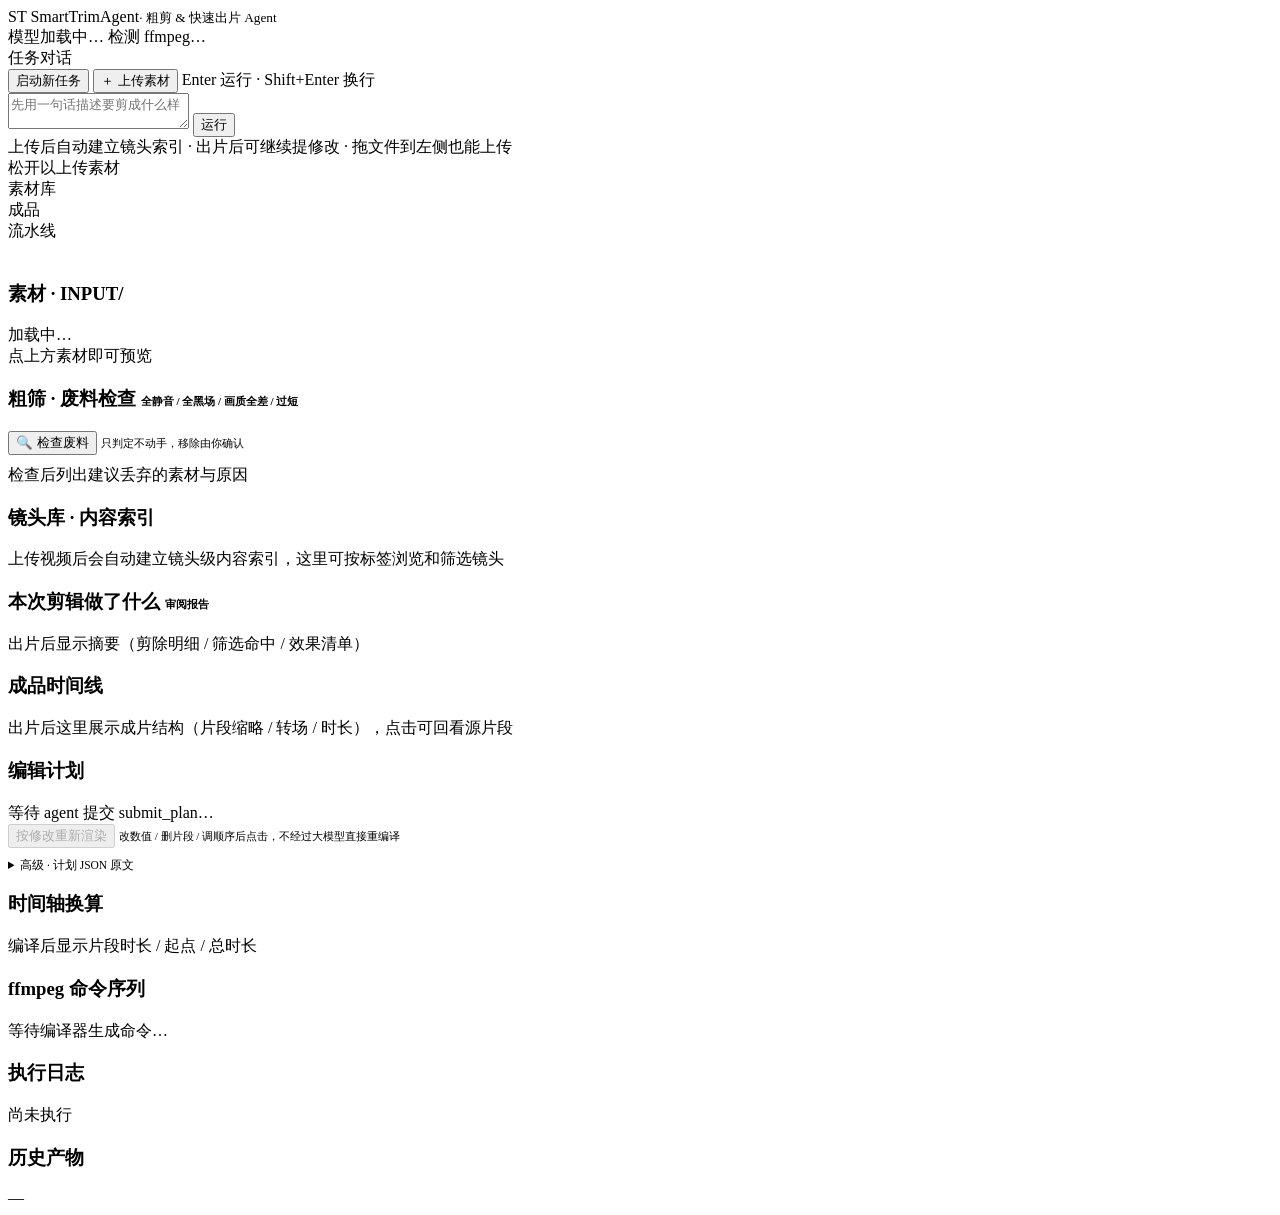
==== commit 099d5bff: "feat: V6 —— 粗剪减法漏斗：粗筛报告/一键应用 + EDL/CSV 时间线导出 + 筛选报告 定位收敛：粗剪 = 减法漏斗（粗筛→去废→交付），本期补齐第①③层： - culling.py：" ====
--- a/web/index.html
+++ b/web/index.html
@@ -67,6 +67,18 @@
       </div>
 
       <div class="card">
+        <h3>粗筛 · 废料检查<span class="grow"></span>
+          <span style="color:var(--dim);font-size:11px">全静音 / 全黑场 / 画质全差 / 过短</span></h3>
+        <div class="body">
+          <div class="cullhead">
+            <button class="ghost" id="cullBtn">🔍 检查废料</button>
+            <span style="font-size:11px;color:var(--dim)">只判定不动手，移除由你确认</span>
+          </div>
+          <div id="cullBody" style="margin-top:10px"><span class="empty">检查后列出建议丢弃的素材与原因</span></div>
+        </div>
+      </div>
+
+      <div class="card">
         <h3>镜头库 · 内容索引<span class="grow"></span>
           <span style="color:var(--dim);font-size:11px" id="shotMeta"></span></h3>
         <div class="body">
@@ -88,6 +100,7 @@
             <a id="dl" download>下载 / 打开原视频</a>
             <span id="outMeta" style="color:var(--muted);font-size:12.5px"></span>
           </div>
+          <div class="resultbar" id="exportBar" title="时间线导出"></div>
         </div>
       </div>
 
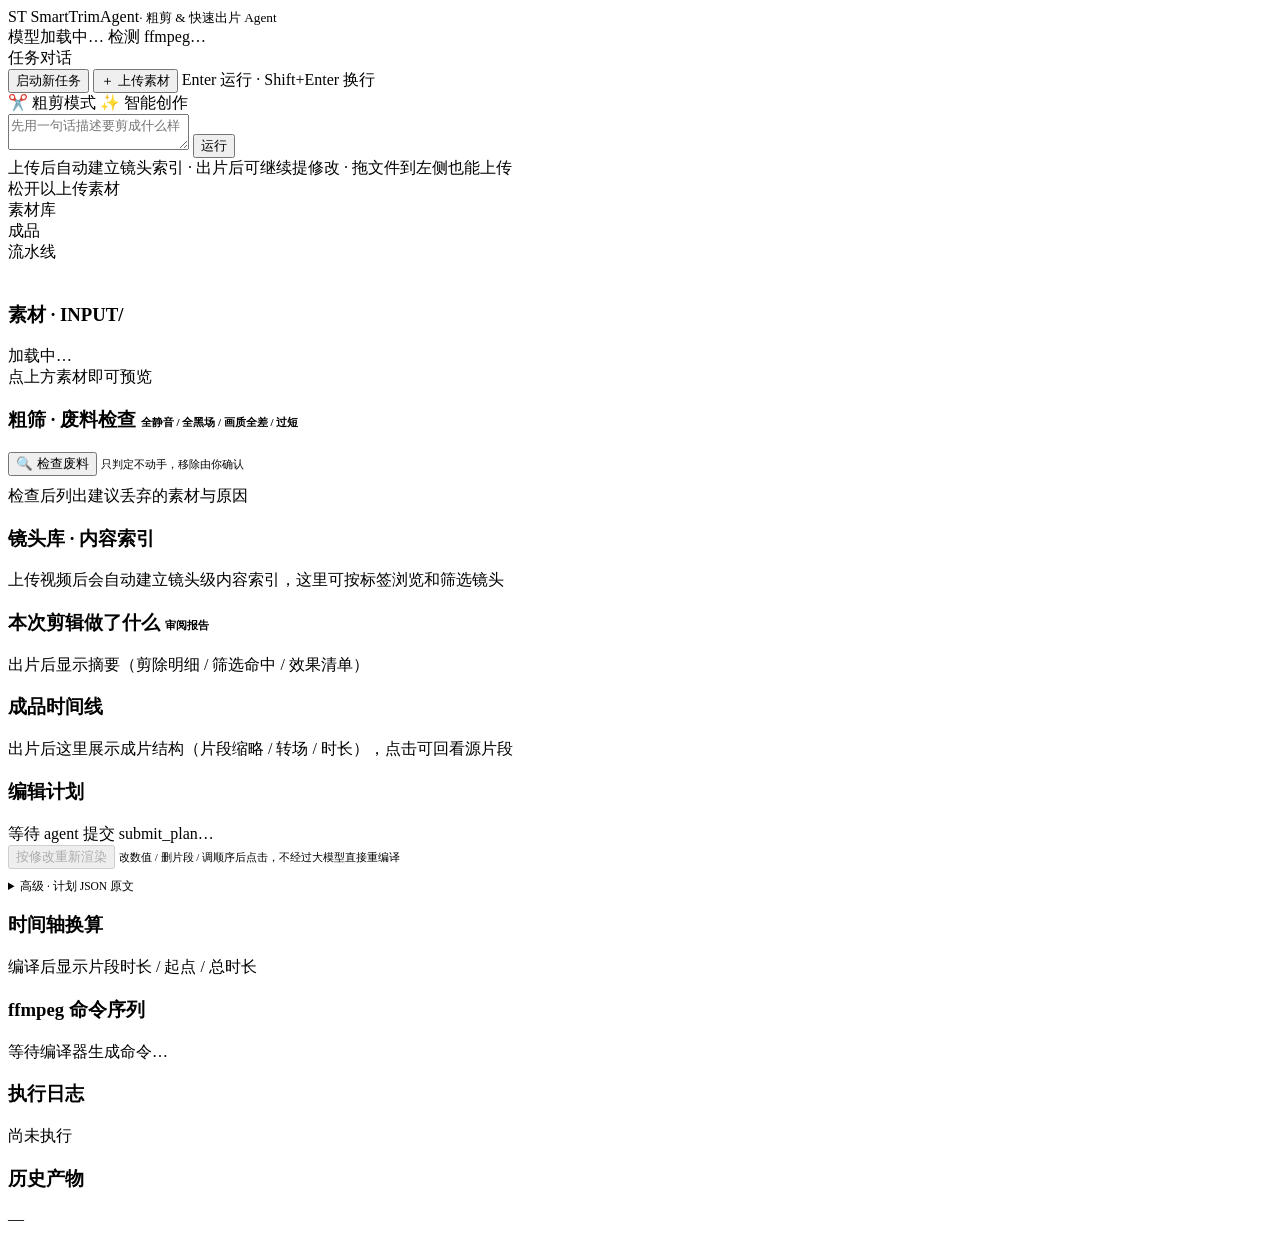
==== commit 7580647b: "feat: V7.1 —— 双模式前端（粗剪/智能创作）+ smart_create 一键成片 - web: 输入区顶部模式切换（localStorage 记忆），模板/占位文案随模式切换，   智能" ====
--- a/web/index.html
+++ b/web/index.html
@@ -32,6 +32,10 @@
         <button class="btn-flat danger" id="cancelBtn" style="display:none">■ 取消</button>
         <span class="grow"></span>
         <span class="keys">Enter 运行 · Shift+Enter 换行</span>
+      </div>
+      <div class="modes" id="modes">
+        <span class="mode on" data-mode="rough">✂️ 粗剪模式</span>
+        <span class="mode" data-mode="smart">✨ 智能创作</span>
       </div>
       <div class="tpls" id="tpls"></div>
       <div class="inputrow">
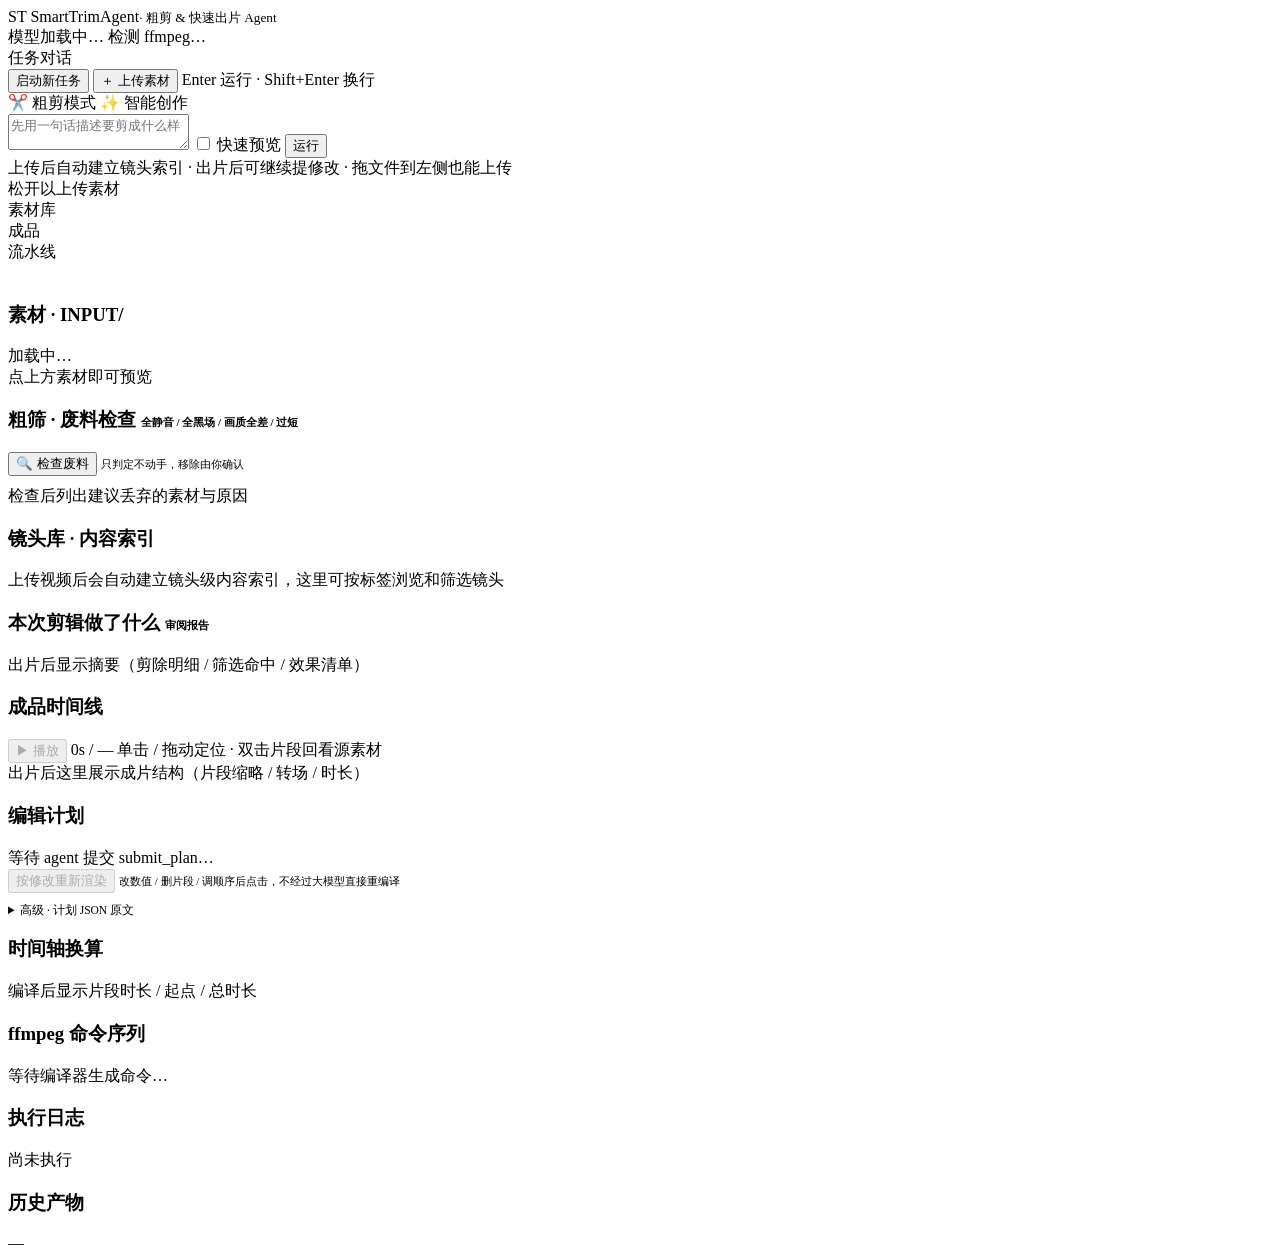
==== commit 4b0b47e3: "feat: 前端 —— 快速预览开关与「导出成品」按钮、时间线播放头双向联动（拖拽定位/空格播放/高亮当前片段）、审阅报告按档位与文案来源标注" ====
--- a/web/index.html
+++ b/web/index.html
@@ -40,6 +40,8 @@
       <div class="tpls" id="tpls"></div>
       <div class="inputrow">
         <textarea id="task" placeholder="先用一句话描述要剪成什么样"></textarea>
+        <label class="pvtoggle" title="调整环路用低分辨率快速渲染（秒级出片），满意后到成品标签点「导出成品」做完整编码">
+          <input type="checkbox" id="previewToggle"> 快速预览</label>
         <button id="send">运行</button>
       </div>
       <div class="hint">上传后自动建立镜头索引 · 出片后可继续提修改 · 拖文件到左侧也能上传</div>
@@ -97,11 +99,14 @@
     <!-- ---- 标签 2：成品（播放器 + 时间线 + 审阅报告） ---- -->
     <div class="tabpane scroll" id="paneResult">
       <div class="card" id="cardResult" hidden>
-        <h3>成品 <span class="grow"></span><span class="verify" id="verifyBox"></span></h3>
+        <h3>成品 <span id="previewBadge" class="pill pv" hidden>预览版 · 快速渲染</span>
+          <span class="grow"></span><span class="verify" id="verifyBox"></span></h3>
         <div class="body">
           <video id="player" controls playsinline preload="metadata"></video>
           <div class="resultbar">
             <a id="dl" download>下载 / 打开原视频</a>
+            <button class="ghost" id="exportFinalBtn" hidden
+                    title="用原始分辨率完整编码一遍，覆盖导出正式成品">导出成品（完整编码）</button>
             <span id="outMeta" style="color:var(--muted);font-size:12.5px"></span>
           </div>
           <div class="resultbar" id="exportBar" title="时间线导出"></div>
@@ -116,7 +121,12 @@
 
       <div class="card">
         <h3>成品时间线</h3>
-        <div class="body" id="filmstrip"><span class="empty">出片后这里展示成片结构（片段缩略 / 转场 / 时长），点击可回看源片段</span></div>
+        <div class="tlbar">
+          <button class="ghost" id="tlPlay" disabled title="播放 / 暂停（快捷键：空格）">▶ 播放</button>
+          <span class="tltime" id="tlTime">0s / —</span>
+          <span class="tlhint">单击 / 拖动定位 · 双击片段回看源素材</span>
+        </div>
+        <div class="body" id="filmstrip"><span class="empty">出片后这里展示成片结构（片段缩略 / 转场 / 时长）</span></div>
       </div>
     </div>
 
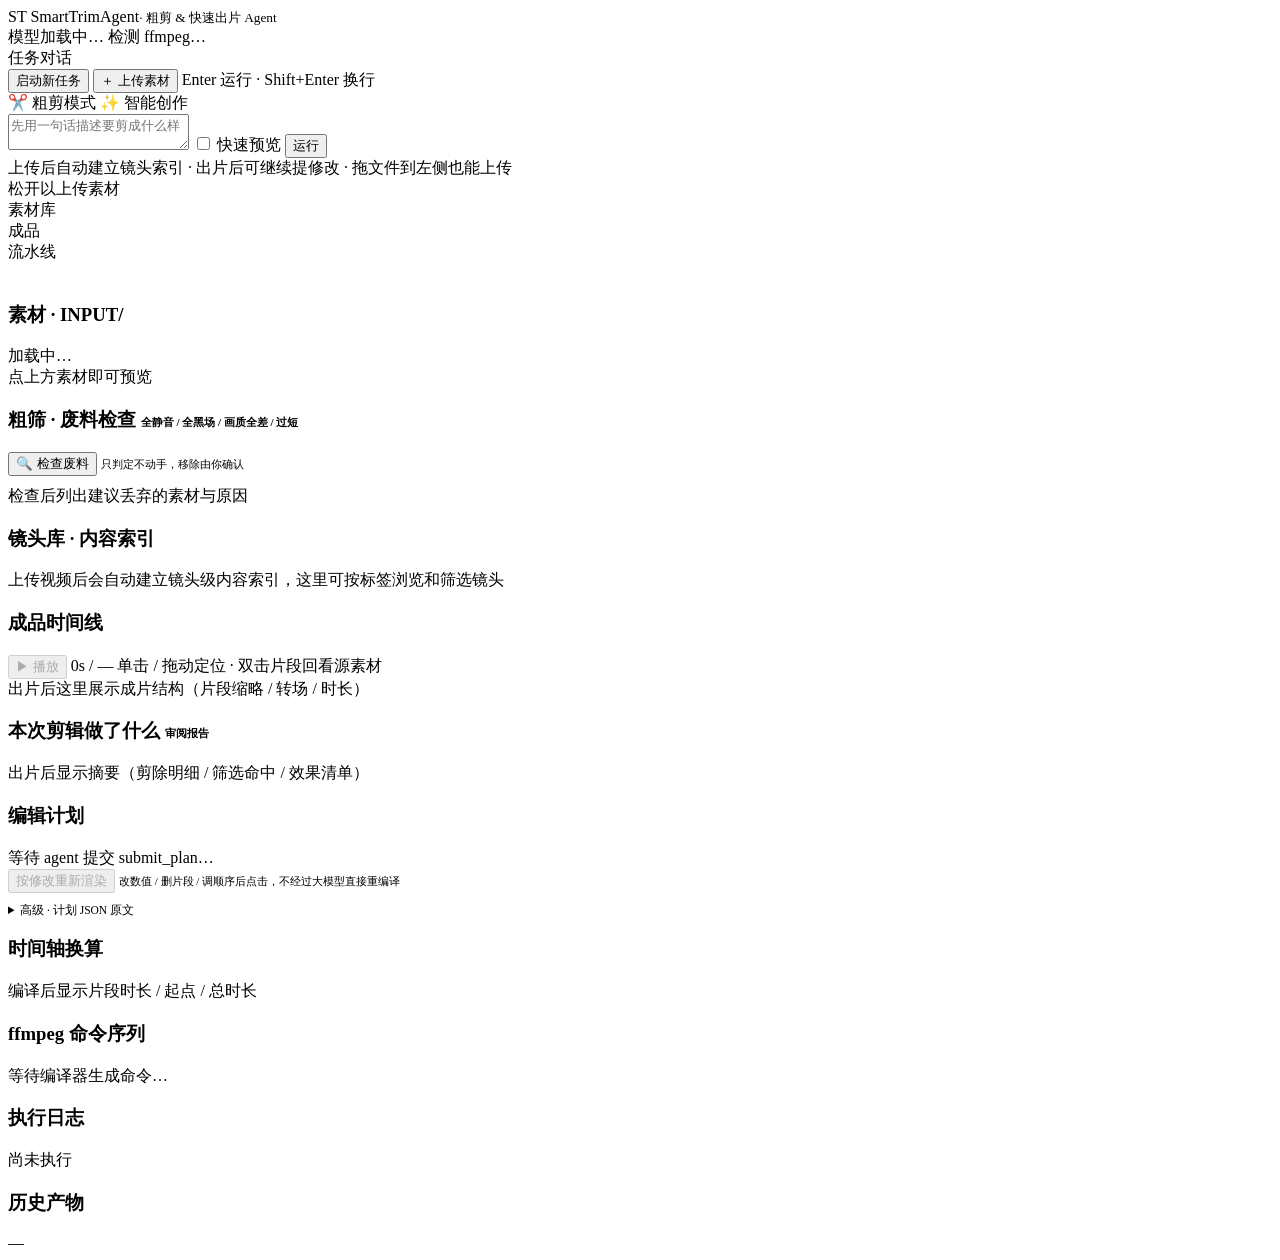
==== commit 0ac3ba91: "feat: 会话登记与切换 UI——空会话不入册/启动自愈/当前任务占位（V9 后前端收尾） - sessions.js：「启动新任务」后旧会话入册可切回，登记表存 localStorage   （上" ====
--- a/web/index.html
+++ b/web/index.html
@@ -20,10 +20,17 @@
 <main>
   <!-- ========== 左：对话 ========== -->
   <section class="col left">
-    <div class="colhead">任务对话</div>
+    <div class="colhead">任务对话<span class="grow"></span>
+      <select id="sessSel" class="sesssel" hidden
+              title="历史会话：切回之前任务的对话与成品，随时可继续聊"></select>
+    </div>
     <div class="scroll" id="chatScroll"><div id="msgs"></div></div>
     <div class="composer">
       <input type="file" id="fileInput" multiple hidden>
+      <div class="waitbar" id="waitBar" hidden
+           title="事件流静默期由后端心跳驱动；后端超时会自动重试，长时间无进展可点「取消」">
+        <span class="wdot"></span><span id="waitText">等待后端响应…</span>
+      </div>
       <div class="toolbar">
         <button class="btn-flat" id="newTaskBtn">启动新任务</button>
         <span class="tsep"></span>
@@ -114,12 +121,6 @@
       </div>
 
       <div class="card">
-        <h3>本次剪辑做了什么<span class="grow"></span>
-          <span style="color:var(--dim);font-size:11px">审阅报告</span></h3>
-        <div class="body" id="reportBody"><span class="empty">出片后显示摘要（剪除明细 / 筛选命中 / 效果清单）</span></div>
-      </div>
-
-      <div class="card">
         <h3>成品时间线</h3>
         <div class="tlbar">
           <button class="ghost" id="tlPlay" disabled title="播放 / 暂停（快捷键：空格）">▶ 播放</button>
@@ -127,6 +128,12 @@
           <span class="tlhint">单击 / 拖动定位 · 双击片段回看源素材</span>
         </div>
         <div class="body" id="filmstrip"><span class="empty">出片后这里展示成片结构（片段缩略 / 转场 / 时长）</span></div>
+      </div>
+
+      <div class="card">
+        <h3>本次剪辑做了什么<span class="grow"></span>
+          <span style="color:var(--dim);font-size:11px">审阅报告</span></h3>
+        <div class="body" id="reportBody"><span class="empty">出片后显示摘要（剪除明细 / 筛选命中 / 效果清单）</span></div>
       </div>
     </div>
 
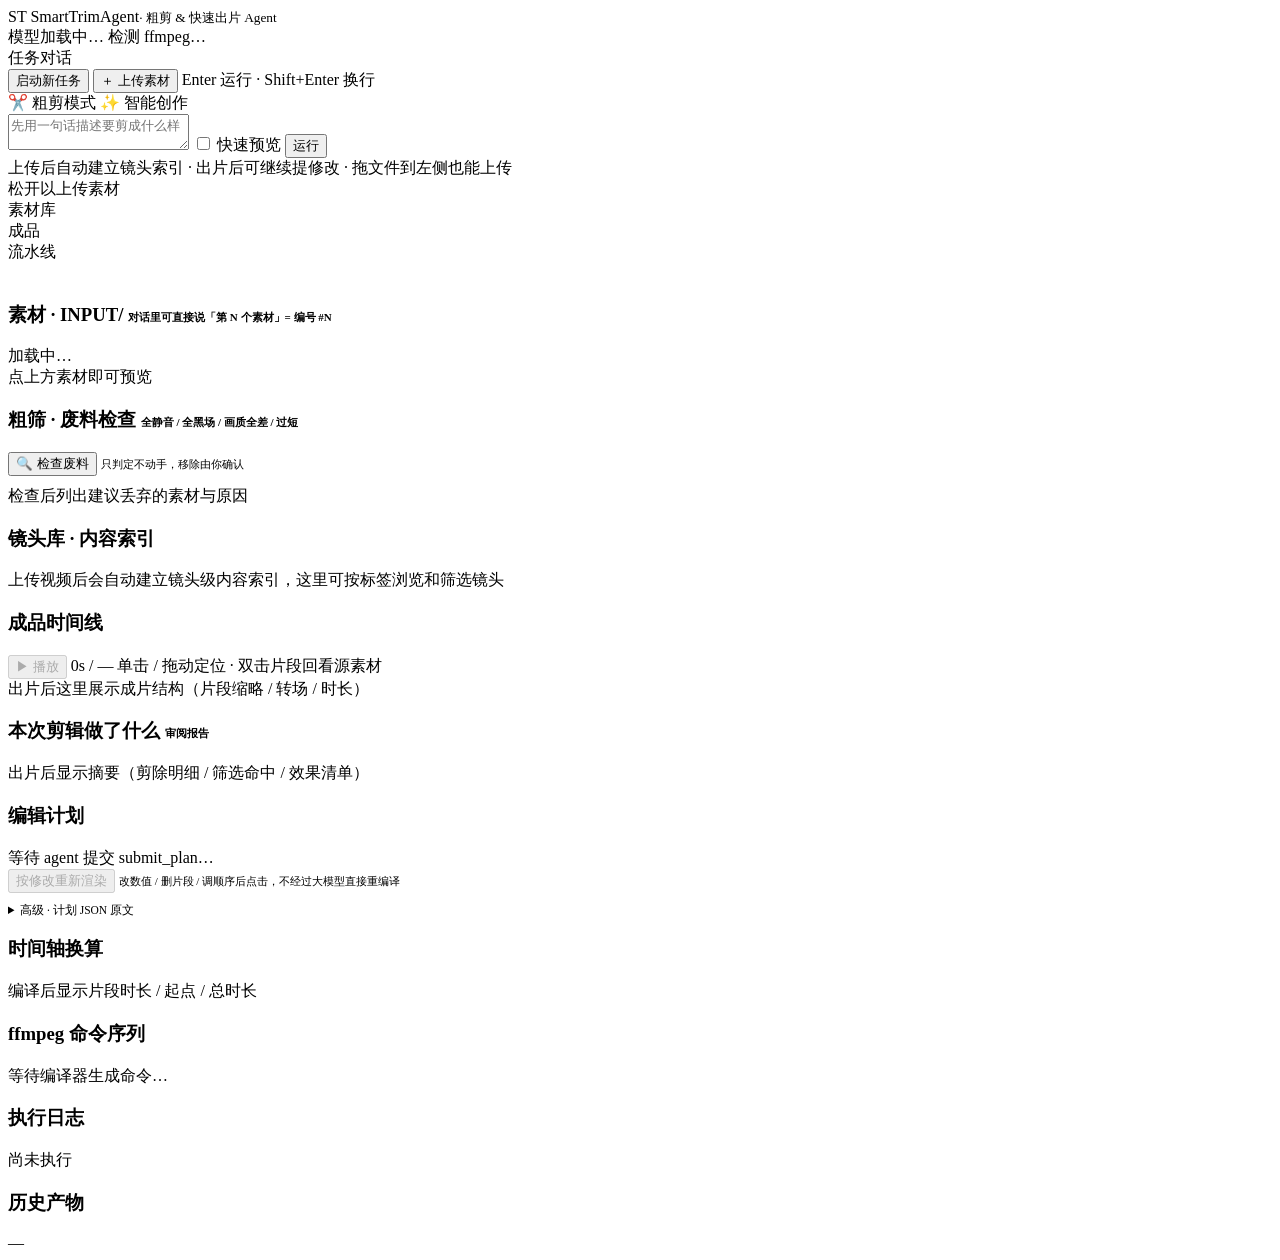
==== commit 2d62a1eb: "feat(意图车道+素材编号): 不确定的消息放行给 agent；全链路素材编号体系 意图入口车道（20261029TODO ①）： - server.py 撤销 ambiguous 分支的固定话术+" ====
--- a/web/index.html
+++ b/web/index.html
@@ -70,6 +70,7 @@
     <div class="tabpane on scroll" id="paneLib">
       <div class="card">
         <h3>素材 · INPUT/<span class="grow"></span>
+          <span style="color:var(--dim);font-size:11px">对话里可直接说「第 N 个素材」= 编号 #N</span>
           <span style="color:var(--dim);font-size:11px" id="matMeta"></span></h3>
         <div class="body">
           <div class="matwrap">
